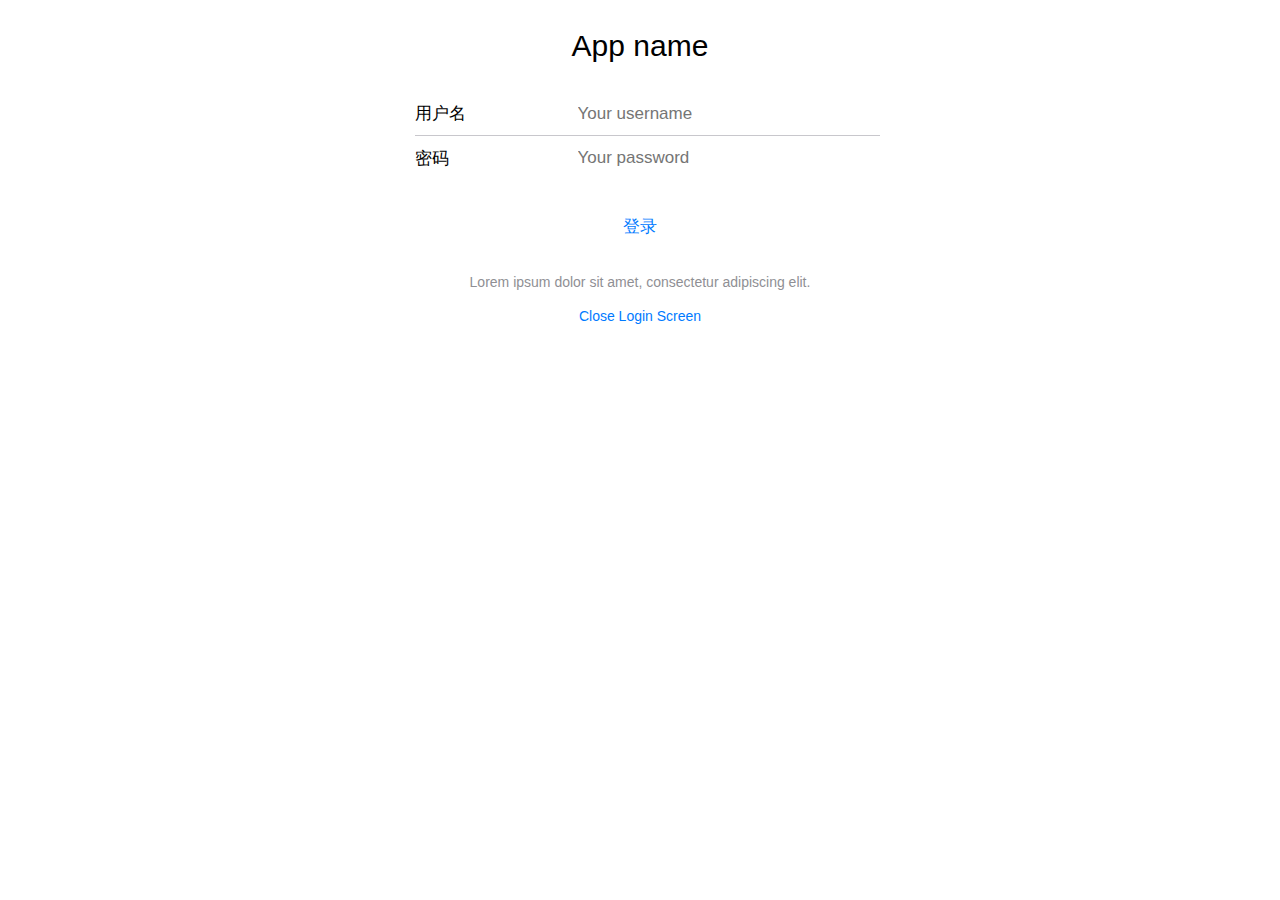
==== www/index.html @ 37015147 "迁移文件" ====
<!DOCTYPE html>
<html>

<head>
    <meta charset="utf-8">
    <meta name="viewport" content="width=device-width, initial-scale=1, maximum-scale=1, minimum-scale=1, user-scalable=no, minimal-ui">
    <meta name="apple-mobile-web-app-capable" content="yes">
    <meta name="apple-mobile-web-app-status-bar-style" content="black">
    <title>首頁</title>
    <link rel="stylesheet" href="css/framework7.min.css">
    <link rel="stylesheet" type="text/css" href="css/my-app.css">
</head>

<body>
    <!-- Status bar overlay for full screen mode (PhoneGap) -->
    <div class="statusbar-overlay"></div>
    <!-- Panels overlay-->
    <div class="panel-overlay"></div>
    <!-- Left panel with reveal effect-->
    <div class="panel panel-left panel-reveal">
        <div class="content-block">
            <a class="col-100" href="about.html">分类</a>
        </div>
    </div>
    <!-- Views -->
    <div class="views">
        <!-- Your main view, should have "view-main" class -->
        <div class="view view-main">
            <!-- Top Navbar-->
            <div class="navbar">
                <div class="navbar-inner">
                    <div class="left">
                        <a href="#" class="link icon-only open-panel"><i class="icon icon-bars"></i></a>
                    </div>
                    <!-- We need cool sliding animation on title element, so we have additional "sliding" class -->
                    <div class="center sliding">首页</div>
                </div>
            </div>
            <!-- Pages container, because we use fixed-through navbar and toolbar, it has additional appropriate classes-->
            <div class="pages navbar-through toolbar-through">
                <!-- Page, "data-page" contains page name -->
                <div data-page="index" class="page">
                    <!-- Scrollable page content -->
                    <div class="page-content pull-to-refresh-content">

                        <div class="pull-to-refresh-layer">
                            <div class="preloader"></div>
                            <div class="pull-to-refresh-arrow"></div>
                        </div>

                        <div class="content-block">
                            <div class="row">
                                <div class="col-50">1</div>
                                <div class="col-50">1</div>
                                <div class="col-50">1</div>
                                <div class="col-50">1</div>
                                <div class="col-50">1</div>
                            </div>
                            <div class="row">
                                <div class="content-block">
                                    <p><a href="#" class="open-login-screen">Open Login Screen</a>
                                    </p>
                                </div>
                                <p class="col-100">
                                    LESS为CSS赋予了动态语言的特性，如变量、继承、运算、函数。LESS既可以在客户端上运行 (支持IE 6+、Webkit、Firefox)，也可以借助Node.js或者Rhino在服务端运行。
                                </p>
                                <p class="col-100">
                                    LESS为CSS赋予了动态语言的特性，如变量、继承、运算、函数。LESS既可以在客户端上运行 (支持IE 6+、Webkit、Firefox)，也可以借助Node.js或者Rhino在服务端运行。 LESS为CSS赋予了动态语言的特性，如变量、继承、运算、函数。LESS既可以在客户端上运行 (支持IE 6+、Webkit、Firefox)，也可以借助Node.js或者Rhino在服务端运行。
                                </p>
                                <p class="col-100">
                                    LESS为CSS赋予了动态语言的特性，如变量、继承、运算、函数。LESS既可以在客户端上运行 (支持IE 6+、Webkit、Firefox)，也可以借助Node.js或者Rhino在服务端运行。
                                </p>
                                <p class="col-100">
                                    LESS为CSS赋予了动态语言的特性，如变量、继承、运算、函数。LESS既可以在客户端上运行 (支持IE 6+、Webkit、Firefox)，也可以借助Node.js或者Rhino在服务端运行。 LESS为CSS赋予了动态语言的特性，如变量、继承、运算、函数。LESS既可以在客户端上运行 (支持IE 6+、Webkit、Firefox)，也可以借助Node.js或者Rhino在服务端运行。
                                </p>
                                <p class="col-100">
                                    LESS为CSS赋予了动态语言的特性，如变量、继承、运算、函数。LESS既可以在客户端上运行 (支持IE 6+、Webkit、Firefox)，也可以借助Node.js或者Rhino在服务端运行。
                                </p>
                            </div>
                        </div>

                    </div>

                </div>
            </div>
            <!-- Bottom Toolbar-->
            <!--
            <div class="toolbar">
                <div class="toolbar-inner">
                    <a href="#" class="link">Link 1</a>
                    <a href="#" class="link">Link 2</a>
                </div>
            </div>
            -->
        </div>


        <!--login page-->
        <div class="login-screen modal-in">
            <div class="view">
                <div class="page">
                    <div class="page-content login-screen-content">
                        <div class="login-screen-title">App name</div>
                        <form>
                            <div class="list-block">
                                <ul>
                                    <li class="item-content">
                                        <div class="item-inner">
                                            <div class="item-title label">用户名</div>
                                            <div class="item-input">
                                                <input type="text" name="username" placeholder="Your username">
                                            </div>
                                        </div>
                                    </li>
                                    <li class="item-content">
                                        <div class="item-inner">
                                            <div class="item-title label">密码</div>
                                            <div class="item-input">
                                                <input type="password" name="password" placeholder="Your password">
                                            </div>
                                        </div>
                                    </li>
                                </ul>
                            </div>
                            <div class="list-block">
                                <ul>
                                    <li>
                                        <a href="#" class="item-link list-button">登录</a>
                                    </li>
                                </ul>
                                <div class="list-block-label">
                                    <p>Lorem ipsum dolor sit amet, consectetur adipiscing elit.</p>
                                    <p><a href="#" class="close-login-screen">Close Login Screen</a></p>
                                </div>
                            </div>
                        </form>
                    </div>
                </div>
            </div>
        </div>


    </div>
    <!-- Path to Framework7 Library JS-->
    <script type="text/javascript" src="script/framework7.min.js"></script>
    <!-- Path to your app js-->
    <script type="text/javascript" src="script/my-app.js"></script>
</body>

</html>
---- www/css/framework7.min.css ----
/*
 * Framework7 0.10.0
 * Full Featured HTML Framework For Building iOS 7 Apps
 *
 * http://www.idangero.us/framework7
 *
 * Copyright 2014, Vladimir Kharlampidi
 * The iDangero.us
 * http://www.idangero.us/
 *
 * Licensed under MIT
 *
 * Released on: December 8, 2014
*/
html,body{position:relative;height:100%;width:100%;overflow-x:hidden}body{font-family:Helvetica Neue,Helvetica,Arial,sans-serif;margin:0;padding:0;color:#000;font-size:14px;line-height:1.4;width:100%;-webkit-text-size-adjust:100%;background:#fff;overflow:hidden}@media all and (width:1024px) and (height:691px) and (orientation:landscape){html,body{height:671px}}@media all and (width:1024px) and (height:692px) and (orientation:landscape){html,body{height:672px}}*{-webkit-tap-highlight-color:transparent;-webkit-touch-callout:none}a,input,textarea,select{outline:0}a{text-decoration:none;color:#007aff}p{margin:1em 0}.row{display:-webkit-box;display:-ms-flexbox;display:-webkit-flex;display:flex;-webkit-box-pack:justify;-ms-flex-pack:justify;-webkit-justify-content:space-between;justify-content:space-between;-webkit-box-lines:multiple;-moz-box-lines:multiple;-webkit-flex-wrap:wrap;-ms-flex-wrap:wrap;flex-wrap:wrap;-webkit-box-align:start;-ms-flex-align:start;-webkit-align-items:flex-start;align-items:flex-start}.row>[class*=col-]{-webkit-box-sizing:border-box;-moz-box-sizing:border-box;box-sizing:border-box}.row .col-100{width:100%;width:-webkit-calc((100% - 15px*0) / 1);width:calc((100% - 15px*0) / 1)}.row.no-gutter .col-100{width:100%}.row .col-95{width:95%;width:-webkit-calc((100% - 15px*0.05263157894736836) / 1.0526315789473684);width:calc((100% - 15px*0.05263157894736836) / 1.0526315789473684)}.row.no-gutter .col-95{width:95%}.row .col-90{width:90%;width:-webkit-calc((100% - 15px*0.11111111111111116) / 1.1111111111111112);width:calc((100% - 15px*0.11111111111111116) / 1.1111111111111112)}.row.no-gutter .col-90{width:90%}.row .col-85{width:85%;width:-webkit-calc((100% - 15px*0.17647058823529416) / 1.1764705882352942);width:calc((100% - 15px*0.17647058823529416) / 1.1764705882352942)}.row.no-gutter .col-85{width:85%}.row .col-80{width:80%;width:-webkit-calc((100% - 15px*0.25) / 1.25);width:calc((100% - 15px*0.25) / 1.25)}.row.no-gutter .col-80{width:80%}.row .col-75{width:75%;width:-webkit-calc((100% - 15px*0.33333333333333326) / 1.3333333333333333);width:calc((100% - 15px*0.33333333333333326) / 1.3333333333333333)}.row.no-gutter .col-75{width:75%}.row .col-66{width:66.66666666666666%;width:-webkit-calc((100% - 15px*0.5000000000000002) / 1.5000000000000002);width:calc((100% - 15px*0.5000000000000002) / 1.5000000000000002)}.row.no-gutter .col-66{width:66.66666666666666%}.row .col-60{width:60%;width:-webkit-calc((100% - 15px*0.6666666666666667) / 1.6666666666666667);width:calc((100% - 15px*0.6666666666666667) / 1.6666666666666667)}.row.no-gutter .col-60{width:60%}.row .col-50{width:50%;width:-webkit-calc((100% - 15px*1) / 2);width:calc((100% - 15px*1) / 2)}.row.no-gutter .col-50{width:50%}.row .col-40{width:40%;width:-webkit-calc((100% - 15px*1.5) / 2.5);width:calc((100% - 15px*1.5) / 2.5)}.row.no-gutter .col-40{width:40%}.row .col-33{width:33.333333333333336%;width:-webkit-calc((100% - 15px*2) / 3);width:calc((100% - 15px*2) / 3)}.row.no-gutter .col-33{width:33.333333333333336%}.row .col-25{width:25%;width:-webkit-calc((100% - 15px*3) / 4);width:calc((100% - 15px*3) / 4)}.row.no-gutter .col-25{width:25%}.row .col-20{width:20%;width:-webkit-calc((100% - 15px*4) / 5);width:calc((100% - 15px*4) / 5)}.row.no-gutter .col-20{width:20%}.row .col-15{width:15%;width:-webkit-calc((100% - 15px*5.666666666666667) / 6.666666666666667);width:calc((100% - 15px*5.666666666666667) / 6.666666666666667)}.row.no-gutter .col-15{width:15%}.row .col-10{width:10%;width:-webkit-calc((100% - 15px*9) / 10);width:calc((100% - 15px*9) / 10)}.row.no-gutter .col-10{width:10%}.row .col-5{width:5%;width:-webkit-calc((100% - 15px*19) / 20);width:calc((100% - 15px*19) / 20)}.row.no-gutter .col-5{width:5%}@media all and (min-width:768px){.row .tablet-100{width:100%;width:-webkit-calc((100% - 15px*0) / 1);width:calc((100% - 15px*0) / 1)}.row.no-gutter .tablet-100{width:100%}.row .tablet-95{width:95%;width:-webkit-calc((100% - 15px*0.05263157894736836) / 1.0526315789473684);width:calc((100% - 15px*0.05263157894736836) / 1.0526315789473684)}.row.no-gutter .tablet-95{width:95%}.row .tablet-90{width:90%;width:-webkit-calc((100% - 15px*0.11111111111111116) / 1.1111111111111112);width:calc((100% - 15px*0.11111111111111116) / 1.1111111111111112)}.row.no-gutter .tablet-90{width:90%}.row .tablet-85{width:85%;width:-webkit-calc((100% - 15px*0.17647058823529416) / 1.1764705882352942);width:calc((100% - 15px*0.17647058823529416) / 1.1764705882352942)}.row.no-gutter .tablet-85{width:85%}.row .tablet-80{width:80%;width:-webkit-calc((100% - 15px*0.25) / 1.25);width:calc((100% - 15px*0.25) / 1.25)}.row.no-gutter .tablet-80{width:80%}.row .tablet-75{width:75%;width:-webkit-calc((100% - 15px*0.33333333333333326) / 1.3333333333333333);width:calc((100% - 15px*0.33333333333333326) / 1.3333333333333333)}.row.no-gutter .tablet-75{width:75%}.row .tablet-66{width:66.66666666666666%;width:-webkit-calc((100% - 15px*0.5000000000000002) / 1.5000000000000002);width:calc((100% - 15px*0.5000000000000002) / 1.5000000000000002)}.row.no-gutter .tablet-66{width:66.66666666666666%}.row .tablet-60{width:60%;width:-webkit-calc((100% - 15px*0.6666666666666667) / 1.6666666666666667);width:calc((100% - 15px*0.6666666666666667) / 1.6666666666666667)}.row.no-gutter .tablet-60{width:60%}.row .tablet-50{width:50%;width:-webkit-calc((100% - 15px*1) / 2);width:calc((100% - 15px*1) / 2)}.row.no-gutter .tablet-50{width:50%}.row .tablet-40{width:40%;width:-webkit-calc((100% - 15px*1.5) / 2.5);width:calc((100% - 15px*1.5) / 2.5)}.row.no-gutter .tablet-40{width:40%}.row .tablet-33{width:33.333333333333336%;width:-webkit-calc((100% - 15px*2) / 3);width:calc((100% - 15px*2) / 3)}.row.no-gutter .tablet-33{width:33.333333333333336%}.row .tablet-25{width:25%;width:-webkit-calc((100% - 15px*3) / 4);width:calc((100% - 15px*3) / 4)}.row.no-gutter .tablet-25{width:25%}.row .tablet-20{width:20%;width:-webkit-calc((100% - 15px*4) / 5);width:calc((100% - 15px*4) / 5)}.row.no-gutter .tablet-20{width:20%}.row .tablet-15{width:15%;width:-webkit-calc((100% - 15px*5.666666666666667) / 6.666666666666667);width:calc((100% - 15px*5.666666666666667) / 6.666666666666667)}.row.no-gutter .tablet-15{width:15%}.row .tablet-10{width:10%;width:-webkit-calc((100% - 15px*9) / 10);width:calc((100% - 15px*9) / 10)}.row.no-gutter .tablet-10{width:10%}.row .tablet-5{width:5%;width:-webkit-calc((100% - 15px*19) / 20);width:calc((100% - 15px*19) / 20)}.row.no-gutter .tablet-5{width:5%}}.views,.view{position:relative;width:100%;height:100%;z-index:5000}.views{overflow:auto;-webkit-overflow-scrolling:touch}.view{overflow:hidden;-webkit-box-sizing:border-box;-moz-box-sizing:border-box;box-sizing:border-box}.pages{position:relative;width:100%;height:100%;overflow:hidden;background:#000}.page{-webkit-box-sizing:border-box;-moz-box-sizing:border-box;box-sizing:border-box;position:absolute;left:0;top:0;width:100%;height:100%;overflow:hidden;background:#efeff4;-webkit-transform:translate3d(0,0,0);-ms-transform:translate3d(0,0,0);transform:translate3d(0,0,0);opacity:1;-webkit-box-shadow:none;box-shadow:none}.page.cached{display:none}.page-on-left{opacity:.9;-webkit-box-shadow:0 0 12px rgba(0,0,0,.5);box-shadow:0 0 12px rgba(0,0,0,.5);-webkit-transform:translate3d(-20%,0,0);-ms-transform:translate3d(-20%,0,0);transform:translate3d(-20%,0,0)}.page-on-center{opacity:1;-webkit-box-shadow:0 0 12px rgba(0,0,0,.5);box-shadow:0 0 12px rgba(0,0,0,.5);-webkit-transform:translate3d(0,0,0);-ms-transform:translate3d(0,0,0);transform:translate3d(0,0,0)}.page-on-right{-webkit-box-shadow:none;box-shadow:none;opacity:1;-webkit-transform:translate3d(100%,0,0);-ms-transform:translate3d(100%,0,0);transform:translate3d(100%,0,0)}.page-content{overflow:auto;-webkit-overflow-scrolling:touch;-webkit-box-sizing:border-box;-moz-box-sizing:border-box;box-sizing:border-box;height:100%}.page-transitioning{-webkit-transition-duration:400ms;transition-duration:400ms}.page-from-right-to-center{-webkit-animation:pageFromRightToCenter 400ms forwards;animation:pageFromRightToCenter 400ms forwards}.page-from-center-to-right{-webkit-animation:pageFromCenterToRight 400ms forwards;animation:pageFromCenterToRight 400ms forwards}@-webkit-keyframes pageFromRightToCenter{from{-webkit-box-shadow:none;box-shadow:none;-webkit-transform:translate3d(100%,0,0)}to{-webkit-box-shadow:0 0 12px rgba(0,0,0,.5);box-shadow:0 0 12px rgba(0,0,0,.5);-webkit-transform:translate3d(0,0,0)}}@-webkit-keyframes pageFromCenterToRight{from{-webkit-box-shadow:0 0 12px rgba(0,0,0,.5);box-shadow:0 0 12px rgba(0,0,0,.5);-webkit-transform:translate3d(0,0,0)}to{-webkit-box-shadow:none;box-shadow:none;-webkit-transform:translate3d(100%,0,0)}}@keyframes pageFromRightToCenter{from{-webkit-box-shadow:none;box-shadow:none;transform:translate3d(100%,0,0)}to{-webkit-box-shadow:0 0 12px rgba(0,0,0,.5);box-shadow:0 0 12px rgba(0,0,0,.5);transform:translate3d(0,0,0)}}@keyframes pageFromCenterToRight{from{-webkit-box-shadow:0 0 12px rgba(0,0,0,.5);box-shadow:0 0 12px rgba(0,0,0,.5);transform:translate3d(0,0,0)}to{-webkit-box-shadow:none;box-shadow:none;transform:translate3d(100%,0,0)}}.page-from-center-to-left{-webkit-animation:pageFromCenterToLeft 400ms forwards;animation:pageFromCenterToLeft 400ms forwards}.page-from-left-to-center{-webkit-animation:pageFromLeftToCenter 400ms forwards;animation:pageFromLeftToCenter 400ms forwards}@-webkit-keyframes pageFromCenterToLeft{from{opacity:1;-webkit-transform:translate3d(0,0,0)}to{opacity:.9;-webkit-transform:translate3d(-20%,0,0)}}@-webkit-keyframes pageFromLeftToCenter{from{opacity:.9;-webkit-transform:translate3d(-20%,0,0)}to{opacity:1;-webkit-transform:translate3d(0,0,0)}}@keyframes pageFromCenterToLeft{from{opacity:1;transform:translate3d(0,0,0)}to{opacity:.9;transform:translate3d(-20%,0,0)}}@keyframes pageFromLeftToCenter{from{opacity:.9;transform:translate3d(-20%,0,0)}to{opacity:1;transform:translate3d(0,0,0)}}html.android .page{box-shadow:none!important}html.android .page-from-right-to-center{-webkit-animation:pageFromRightToCenterDegrade 400ms forwards;animation:pageFromRightToCenterDegrade 400ms forwards}html.android .page-from-center-to-right{-webkit-animation:pageFromCenterToRightDegrade 400ms forwards;animation:pageFromCenterToRightDegrade 400ms forwards}@-webkit-keyframes pageFromRightToCenterDegrade{from{-webkit-transform:translate3d(100%,0,0)}to{-webkit-transform:translate3d(0,0,0)}}@-webkit-keyframes pageFromCenterToRightDegrade{from{-webkit-transform:translate3d(0,0,0)}to{-webkit-transform:translate3d(100%,0,0)}}@keyframes pageFromRightToCenterDegrade{from{transform:translate3d(100%,0,0)}to{transform:translate3d(0,0,0)}}@keyframes pageFromCenterToRightDegrade{from{transform:translate3d(0,0,0)}to{transform:translate3d(100%,0,0)}}.navbar-inner,.toolbar-inner{position:absolute;left:0;top:0;width:100%;height:100%;padding:0 8px;-webkit-box-sizing:border-box;-moz-box-sizing:border-box;box-sizing:border-box;display:-webkit-box;display:-ms-flexbox;display:-webkit-flex;display:flex;-webkit-box-pack:justify;-ms-flex-pack:justify;-webkit-justify-content:space-between;justify-content:space-between;-webkit-box-align:center;-ms-flex-align:center;-webkit-align-items:center;align-items:center}.navbar-inner.cached{display:none}.navbar,.toolbar{height:44px;width:100%;-webkit-box-sizing:border-box;-moz-box-sizing:border-box;box-sizing:border-box;font-size:17px;position:relative;margin:0;z-index:500;-webkit-backface-visibility:hidden;backface-visibility:hidden}.navbar b,.toolbar b{font-weight:500}.navbar a.link,.toolbar a.link{line-height:44px;height:44px;text-decoration:none;position:relative;display:-webkit-box;display:-ms-flexbox;display:-webkit-flex;display:flex;-webkit-box-pack:start;-ms-flex-pack:start;-webkit-justify-content:flex-start;justify-content:flex-start;-webkit-box-align:center;-ms-flex-align:center;-webkit-align-items:center;align-items:center;-webkit-transition-duration:300ms;transition-duration:300ms}html:not(.watch-active-state) .navbar a.link:active,html:not(.watch-active-state) .toolbar a.link:active,.navbar a.link.active-state,.toolbar a.link.active-state{opacity:.3;-webkit-transition-duration:0ms;transition-duration:0ms}.navbar a.link i+span,.toolbar a.link i+span,.navbar a.link i+i,.toolbar a.link i+i,.navbar a.link span+i,.toolbar a.link span+i,.navbar a.link span+span,.toolbar a.link span+span{margin-left:7px}.navbar a.icon-only,.toolbar a.icon-only{min-width:44px;display:-webkit-box;display:-ms-flexbox;display:-webkit-flex;display:flex;-webkit-box-pack:center;-ms-flex-pack:center;-webkit-justify-content:center;justify-content:center;-webkit-box-align:center;-ms-flex-align:center;-webkit-align-items:center;align-items:center;margin:0}.navbar i.icon,.toolbar i.icon{display:block}.navbar{left:0;top:0;background:#f7f7f8;border-bottom:1px solid #c4c4c4}html.retina.ios-gt-7 .navbar{border-bottom-width:.5px}.navbar .center{font-size:17px;font-weight:500;text-align:center;margin:0;position:relative;overflow:hidden;text-overflow:ellipsis;white-space:nowrap;line-height:44px;-webkit-flex-shrink:10;-ms-flex:0 10 auto;flex-shrink:10;display:-webkit-box;display:-ms-flexbox;display:-webkit-flex;display:flex;-webkit-box-align:center;-ms-flex-align:center;-webkit-align-items:center;align-items:center}.navbar .left,.navbar .right{-webkit-flex-shrink:0;-ms-flex:0 0 auto;flex-shrink:0;display:-webkit-box;display:-ms-flexbox;display:-webkit-flex;display:flex;-webkit-box-pack:start;-ms-flex-pack:start;-webkit-justify-content:flex-start;justify-content:flex-start;-webkit-box-align:center;-ms-flex-align:center;-webkit-align-items:center;align-items:center;-webkit-transform:translate3d(0,0,0);-ms-transform:translate3d(0,0,0);transform:translate3d(0,0,0)}.navbar .left a+a,.navbar .right a+a{margin-left:15px}.navbar .left{margin-right:10px}.navbar .right{margin-left:10px}.navbar .right:first-child{position:absolute;right:8px;height:100%}.toolbar{left:0;bottom:0;background:#f7f7f8;border-top:1px solid #c4c4c4}html.retina.ios-gt-7 .toolbar{border-top-width:.5px}.toolbar a{-webkit-flex-shrink:1;-ms-flex:0 1 auto;flex-shrink:1;position:relative;white-space:nowrap;text-overflow:ellipsis;overflow:hidden}.tabbar{color:#929292;z-index:5001}.tabbar a{color:#929292}.tabbar a.active{color:#007aff}.tabbar a.link{line-height:1.4}.tabbar a.tab-link,.tabbar a.link{height:100%;width:100%;-webkit-box-sizing:border-box;-moz-box-sizing:border-box;box-sizing:border-box;display:-webkit-box;display:-ms-flexbox;display:-webkit-flex;display:flex;-webkit-box-pack:center;-ms-flex-pack:center;-webkit-justify-content:center;justify-content:center;-webkit-box-align:center;-ms-flex-align:center;-webkit-align-items:center;align-items:center;overflow:visible;-webkit-box-flex:1;-ms-flex:1;-webkit-box-orient:vertical;-moz-box-orient:vertical;-ms-flex-direction:column;-webkit-flex-direction:column;flex-direction:column}.tabbar i.icon{height:30px}.tabbar-labels{height:50px}.tabbar-labels a.tab-link,.tabbar-labels a.link{padding-top:4px;padding-bottom:4px;height:100%;-webkit-box-pack:justify;-ms-flex-pack:justify;-webkit-justify-content:space-between;justify-content:space-between}.tabbar-labels a.tab-link i+span,.tabbar-labels a.link i+span{margin:0}.tabbar-labels span.tabbar-label{line-height:1;display:block;margin:0;letter-spacing:.01em;font-size:10px;position:relative;text-overflow:ellipsis;white-space:nowrap}@media all and (min-width:768px){.tabbar .toolbar-inner{-webkit-box-pack:center;-ms-flex-pack:center;-webkit-justify-content:center;justify-content:center}.tabbar a.tab-link,.tabbar a.link{width:auto;min-width:105px}.tabbar-labels{height:56px}.tabbar-labels span.tabbar-label{font-size:14px}}.navbar-from-right-to-center .left,.navbar-from-right-to-center .right,.navbar-from-right-to-center .center{-webkit-animation:navbarElementFadeIn 400ms forwards;animation:navbarElementFadeIn 400ms forwards}.navbar-from-right-to-center .sliding{opacity:1}.navbar-from-center-to-right .left,.navbar-from-center-to-right .right,.navbar-from-center-to-right .center{-webkit-animation:navbarElementFadeOut 400ms forwards;animation:navbarElementFadeOut 400ms forwards}.navbar-from-center-to-right .sliding{opacity:0}@-webkit-keyframes navbarElementFadeIn{from{opacity:0}to{opacity:1}}@keyframes navbarElementFadeIn{from{opacity:0}to{opacity:1}}.navbar-from-center-to-left .left,.navbar-from-center-to-left .right,.navbar-from-center-to-left .center{-webkit-animation:navbarElementFadeOut 400ms forwards;animation:navbarElementFadeOut 400ms forwards}.navbar-from-center-to-left .sliding{opacity:0}.navbar-from-left-to-center .left,.navbar-from-left-to-center .right,.navbar-from-left-to-center .center{-webkit-animation:navbarElementFadeIn 400ms forwards;animation:navbarElementFadeIn 400ms forwards}.navbar-from-left-to-center .sliding{opacity:1}.navbar-on-left .left,.navbar-on-left .right,.navbar-on-left .center{opacity:0}.navbar-on-left .sliding{opacity:0}.navbar-on-right .left,.navbar-on-right .right,.navbar-on-right .center{opacity:0}.navbar-on-right .sliding{opacity:0}@-webkit-keyframes navbarElementFadeOut{from{opacity:1}to{opacity:0}}@keyframes navbarElementFadeOut{from{opacity:1}to{opacity:0}}.navbar-from-right-to-center .left.sliding .back.link .icon,.navbar-from-center-to-right .left.sliding .back.link .icon,.navbar-from-center-to-left .left.sliding .back.link .icon,.navbar-from-left-to-center .left.sliding .back.link .icon{-webkit-transition-duration:400ms;transition-duration:400ms}.navbar-from-right-to-center .sliding,.navbar-from-center-to-right .sliding,.navbar-from-center-to-left .sliding,.navbar-from-left-to-center .sliding{-webkit-transition-duration:400ms;transition-duration:400ms;-webkit-animation:none;animation:none}.page>.navbar,.view>.navbar,.views>.navbar,.page>.toolbar,.view>.toolbar,.views>.toolbar{position:absolute}.navbar-through .page-content,.navbar-fixed .page-content{padding-top:44px}.toolbar-through .page-content,.toolbar-fixed .page-content,.tabbar-through .page-content,.tabbar-fixed .page-content{padding-bottom:44px}.tabbar-labels-fixed .page-content,.tabbar-labels-through .page-content{padding-bottom:50px}@media all and (min-width:768px){.tabbar-labels-fixed .page-content,.tabbar-labels-through .page-content{padding-bottom:56px}}.navbar.navbar-hiding{-webkit-transition-duration:400ms;transition-duration:400ms;-webkit-transform:translate3d(0,0,0);-ms-transform:translate3d(0,0,0);transform:translate3d(0,0,0)}.navbar.navbar-hidden{-webkit-transition-duration:400ms;transition-duration:400ms;-webkit-transform:translate3d(0,-100%,0);-ms-transform:translate3d(0,-100%,0);transform:translate3d(0,-100%,0)}.page.no-navbar .page-content{padding-top:0}.toolbar.toolbar-hiding,.tabbar.toolbar-hiding,.toolbar.tabbar-hiding,.tabbar.tabbar-hiding{-webkit-transition-duration:400ms;transition-duration:400ms;-webkit-transform:translate3d(0,0,0);-ms-transform:translate3d(0,0,0);transform:translate3d(0,0,0)}.toolbar.toolbar-hidden,.tabbar.toolbar-hidden,.toolbar.tabbar-hidden,.tabbar.tabbar-hidden{-webkit-transition-duration:400ms;transition-duration:400ms;-webkit-transform:translate3d(0,100%,0);-ms-transform:translate3d(0,100%,0);transform:translate3d(0,100%,0)}.page.no-toolbar .page-content,.page.no-tabbar .page-content{padding-bottom:0}.searchbar{height:44px;background:#c9c9ce;-webkit-box-sizing:border-box;-moz-box-sizing:border-box;box-sizing:border-box;border-bottom:1px solid #b4b4b4;padding:0 8px;overflow:hidden;position:relative;display:-webkit-box;display:-ms-flexbox;display:-webkit-flex;display:flex;-webkit-box-align:center;-ms-flex-align:center;-webkit-align-items:center;align-items:center}html.retina.ios-gt-7 .searchbar{border-bottom-width:.5px}.searchbar .searchbar-input{width:100%;height:28px;position:relative;-webkit-flex-shrink:1;-ms-flex:0 1 auto;flex-shrink:1}.searchbar input[type=search]{-webkit-box-sizing:border-box;-moz-box-sizing:border-box;box-sizing:border-box;width:100%;height:100%;display:block;border:none;-webkit-appearance:none;-moz-appearance:none;-ms-appearance:none;appearance:none;border-radius:5px;font-family:inherit;color:#000;font-size:14px;font-weight:400;padding:0 28px;background:#fff url("data:image/svg+xml;charset=utf-8,<svg xmlns='http://www.w3.org/2000/svg' viewBox='0 0 13 13' enable-background='new 0 0 13 13'><g><path fill='%23939398' d='M5,1c2.2,0,4,1.8,4,4S7.2,9,5,9S1,7.2,1,5S2.8,1,5,1 M5,0C2.2,0,0,2.2,0,5s2.2,5,5,5s5-2.2,5-5S7.8,0,5,0 L5,0z'/></g><line stroke='%23939398' stroke-miterlimit='10' x1='12.6' y1='12.6' x2='8.2' y2='8.2'/></svg>") no-repeat 8px center;-webkit-background-size:13px 13px;background-size:13px 13px}.searchbar input[type=search]::-webkit-input-placeholder{color:#939398;opacity:1}.searchbar input[type=search]::-webkit-search-cancel-button{-webkit-appearance:none}.searchbar .searchbar-clear{position:absolute;width:28px;height:28px;right:0;top:0;opacity:0;pointer-events:none;background:url("data:image/svg+xml;charset=utf-8,<svg xmlns='http://www.w3.org/2000/svg' viewBox='0 0 28 28'><circle cx='14' cy='14' r='14' fill='%238e8e93'/><line stroke='%23ffffff' stroke-width='2' stroke-miterlimit='10' x1='8' y1='8' x2='20' y2='20'/><line fill='none' stroke='%23ffffff' stroke-width='2' stroke-miterlimit='10' x1='20' y1='8' x2='8' y2='20'/></svg>") no-repeat center;-webkit-background-size:14px 14px;background-size:14px 14px;-webkit-transition-duration:300ms;transition-duration:300ms;cursor:pointer}.searchbar .searchbar-cancel{-webkit-transition-duration:300ms;transition-duration:300ms;-webkit-transform:translate3d(0,0,0);-ms-transform:translate3d(0,0,0);transform:translate3d(0,0,0);font-size:17px;cursor:pointer;opacity:0;-webkit-flex-shrink:0;-ms-flex:0 0 auto;flex-shrink:0;margin-left:0;pointer-events:none}.searchbar.searchbar-active .searchbar-cancel{margin-left:8px;opacity:1;pointer-events:auto}html:not(.watch-active-state) .searchbar.searchbar-active .searchbar-cancel:active,.searchbar.searchbar-active .searchbar-cancel.active-state{opacity:.3;-webkit-transition-duration:0ms;transition-duration:0ms}.searchbar.searchbar-not-empty .searchbar-clear{pointer-events:auto;opacity:1}.searchbar-overlay{position:absolute;left:0;top:0;width:100%;height:100%;z-index:100;opacity:0;pointer-events:none;background:rgba(0,0,0,.4);-webkit-transition-duration:300ms;transition-duration:300ms;-webkit-transform:translate3d(0,0,0);-ms-transform:translate3d(0,0,0);transform:translate3d(0,0,0)}.searchbar-overlay.searchbar-overlay-active{opacity:1;pointer-events:auto}.searchbar-not-found{display:none}.hidden-by-searchbar,.list-block .hidden-by-searchbar,.list-block li.hidden-by-searchbar{display:none}.page>.searchbar{position:absolute;width:100%;left:0;top:0;z-index:200}.page>.searchbar~.page-content{padding-top:44px}.navbar-fixed .page>.searchbar,.navbar-through .page>.searchbar,.navbar-fixed>.searchbar,.navbar-through>.searchbar{top:44px}.navbar-fixed .page>.searchbar~.page-content,.navbar-through .page>.searchbar~.page-content,.navbar-fixed>.searchbar~.page-content,.navbar-through>.searchbar~.page-content{padding-top:88px}.messagebar{-webkit-transform:translate3d(0,0,0);-ms-transform:translate3d(0,0,0);transform:translate3d(0,0,0);-webkit-transition-duration:0ms;transition-duration:0ms}.messagebar textarea{-webkit-appearance:none;-moz-appearance:none;-ms-appearance:none;appearance:none;-webkit-box-sizing:border-box;-moz-box-sizing:border-box;box-sizing:border-box;border:1px solid #c8c8cd;background:#fff;border-radius:5px;box-shadow:none;display:block;padding:3px 8px 3px;margin:0;width:100%;height:28px;color:#000;font-size:17px;line-height:20px;font-family:inherit;resize:none;-webkit-flex-shrink:1;-ms-flex:0 1 auto;flex-shrink:1}.messagebar .link{-ms-flex-item-align:flex-end;-webkit-align-self:flex-end;align-self:flex-end}.messagebar .link.icon-only:first-child{margin-left:-6px}.messagebar .link:not(.icon-only)+textarea{margin-left:8px}.messagebar textarea+.link{margin-left:8px}.messagebar .link{-webkit-flex-shrink:0;-ms-flex:0 0 auto;flex-shrink:0}.messagebar~.page-content{padding-bottom:44px}.page.no-toolbar .messagebar~.page-content{padding-bottom:44px}.hidden-toolbar .messagebar{-webkit-transform:translate3d(0,0,0);-ms-transform:translate3d(0,0,0);transform:translate3d(0,0,0);-webkit-transition-duration:0ms;transition-duration:0ms}i.icon{display:inline-block;vertical-align:middle;background-size:100% auto;background-position:center;background-repeat:no-repeat;font-style:normal;position:relative}i.icon.icon-back{width:12px;height:20px;background-image:url("data:image/svg+xml;charset=utf-8,<svg xmlns='http://www.w3.org/2000/svg' viewBox='0 0 12 20'><path d='M10,0l2,2l-8,8l8,8l-2,2L0,10L10,0z' fill='%23007aff'/></svg>")}i.icon.icon-bars{width:21px;height:13px;background-image:url("data:image/svg+xml;charset=utf-8,<svg xmlns='http://www.w3.org/2000/svg' viewBox='0 0 42 26'><path fill='%23007aff' d='M0,0h4v4H0V0z M8,1h34v2H8V1z M0,11h4v4H0V11z M8,12h34v2H8V12z M0,22h4v4H0V22z M8,23h34v2H8V23z'/></svg>")}@media all and (-webkit-max-device-pixel-ratio:1),(max-resolution:120dpi){i.icon.icon-bars{height:14px;background-image:url("data:image/svg+xml;charset=utf-8,<svg xmlns='http://www.w3.org/2000/svg' viewBox='0 0 21 14'><path fill='%23007aff' d='M0,0h2v2H0V0z M4,0h17v1H4V0z M0,6h2v2H0V6z M4,6h17v1H4V6z M0,12h2v2H0V12z M4,12h17v1H4V12z'/></svg>")}}i.icon.icon-camera{width:25px;height:20px;background-image:url("data:image/svg+xml;charset=utf-8,<svg xmlns='http://www.w3.org/2000/svg' x='0px' y='0px' viewBox='0 0 25 20'><path fill='%238C8D92' d='M13.3,5.5c-2.7,0-5,2.2-5,5s2.2,5,5,5c2.7,0,5-2.2,5-5S16,5.5,13.3,5.5z'/><path fill='%238C8D92' d='M22.8,1.8h-3.3c-0.2-1.3-1-1.8-2-1.8H8.1c-1,0-1.8,0.4-2,1.8H2.8C1.4,1.8,0,2.8,0,4.2v12.6 c0,1.4,1.4,2.5,2.8,2.5h20c1.4,0,2.2-1.1,2.2-2.5V4.2C25,2.8,24.2,1.8,22.8,1.8z M3.5,6.4C2.6,6.4,2,5.8,2,5c0-0.8,0.7-1.5,1.5-1.5 S5,4.1,5,5C5,5.8,4.3,6.4,3.5,6.4z M13.3,16.8c-3.5,0-6.3-2.7-6.3-6.2c0-3.3,2.5-6.2,5.7-6.2h1.2c3.2,0,5.7,2.9,5.7,6.2 C19.6,14.1,16.7,16.8,13.3,16.8z'/></svg>")}i.icon.icon-f7{width:29px;height:29px;background-image:url(../img/i-f7.png)}i.icon.icon-form-name{width:29px;height:29px;background-image:url(../img/i-form-name.png)}i.icon.icon-form-password{width:29px;height:29px;background-image:url(../img/i-form-password.png)}i.icon.icon-form-email{width:29px;height:29px;background-image:url(../img/i-form-email.png)}i.icon.icon-form-calendar{width:29px;height:29px;background-image:url(../img/i-form-calendar.png)}i.icon.icon-form-tel{width:29px;height:29px;background-image:url(../img/i-form-tel.png)}i.icon.icon-form-gender{width:29px;height:29px;background-image:url(../img/i-form-gender.png)}i.icon.icon-form-toggle{width:29px;height:29px;background-image:url(../img/i-form-toggle.png)}i.icon.icon-form-comment{width:29px;height:29px;background-image:url(../img/i-form-comment.png)}i.icon.icon-form-settings{width:29px;height:29px;background-image:url(../img/i-form-settings.png)}i.icon.icon-form-url{width:29px;height:29px;background-image:url(../img/i-form-url.png)}i.icon.icon-next,i.icon.icon-prev{width:15px;height:15px}i.icon.icon-next{background:url("data:image/svg+xml;charset=utf-8,<svg xmlns='http://www.w3.org/2000/svg' viewBox='0 0 15 15'><g><path fill='%23007aff' d='M1,1.6l11.8,5.8L1,13.4V1.6 M0,0v15l15-7.6L0,0L0,0z'/></g></svg>")}i.icon.icon-prev{background:url("data:image/svg+xml;charset=utf-8,<svg xmlns='http://www.w3.org/2000/svg' viewBox='0 0 15 15'><g><path fill='%23007aff' d='M14,1.6v11.8L2.2,7.6L14,1.6 M15,0L0,7.6L15,15V0L15,0z'/></g></svg>")}i.icon.icon-plus{width:25px;height:25px;font-size:31px;line-height:20px;text-align:center;font-weight:100}.badge{font-size:13px;display:inline-block;color:#fff;background:#8e8e93;border-radius:20px;padding:1px 7px;-webkit-box-sizing:border-box;-moz-box-sizing:border-box;box-sizing:border-box}.icon .badge{position:absolute;left:100%;margin-left:-10px;top:-2px;font-size:10px;line-height:1.4;padding:1px 5px}.content-block{margin:35px 0;padding:0 15px;color:#6d6d72}.content-block-title{position:relative;overflow:hidden;margin:0;white-space:nowrap;text-overflow:ellipsis;font-size:14px;text-transform:uppercase;line-height:1;color:#6d6d72;margin:35px 15px 10px}.content-block-title+.list-block,.content-block-title+.content-block{margin-top:10px}.content-block-inner{background:#fff;padding:10px 15px;margin-left:-15px;width:100%;border-bottom:1px solid #c8c7cc;border-top:1px solid #c8c7cc;color:#000}html.retina.ios-gt-7 .content-block-inner{border-top-width:.5px;border-bottom-width:.5px}.content-block.inset{margin-left:15px;margin-right:15px;border-radius:7px}.content-block.inset .content-block-inner{border:none;border-radius:7px}@media all and (min-width:768px){.content-block.tablet-inset{margin-left:15px;margin-right:15px;border-radius:7px}.content-block.tablet-inset .content-block-inner{border:none;border-radius:7px}}.list-block{margin:35px 0;font-size:17px}.list-block ul{background:#fff;list-style:none;padding:0;margin:0;border-top:1px solid #c8c7cc;border-bottom:1px solid #c8c7cc;position:relative}.list-block ul ul{border-top:none;border-bottom:none;padding-left:45px}.list-block .align-top,.list-block .align-top .item-content,.list-block .align-top .item-inner{-webkit-box-align:start;-ms-flex-align:start;-webkit-align-items:flex-start;align-items:flex-start}.list-block.inset{margin-left:15px;margin-right:15px;border-radius:7px}.list-block.inset .content-block-title{margin-left:0;margin-right:0}.list-block.inset ul{border-radius:7px;border-top:none;border-bottom:none}.list-block.inset li:first-child>a{border-radius:7px 7px 0 0}.list-block.inset li:last-child>a{border-radius:0 0 7px 7px}.list-block.inset li:first-child:last-child>a{border-radius:7px}@media all and (min-width:768px){.list-block.tablet-inset{margin-left:15px;margin-right:15px;border-radius:7px}.list-block.tablet-inset .content-block-title{margin-left:0;margin-right:0}.list-block.tablet-inset ul{border-radius:7px;border-top:none;border-bottom:none}.list-block.tablet-inset li:first-child>a{border-radius:7px 7px 0 0}.list-block.tablet-inset li:last-child>a{border-radius:0 0 7px 7px}.list-block.tablet-inset li:first-child:last-child>a{border-radius:7px}.list-block.tablet-inset .content-block-title{margin-left:0;margin-right:0}.list-block.tablet-inset ul{border-radius:7px;border-top:none;border-bottom:none}.list-block.tablet-inset li:first-child>a{border-radius:7px 7px 0 0}.list-block.tablet-inset li:last-child>a{border-radius:0 0 7px 7px}.list-block.tablet-inset li:first-child:last-child>a{border-radius:7px}}.list-block li{-webkit-box-sizing:border-box;-moz-box-sizing:border-box;box-sizing:border-box;position:relative}.list-block .item-media{display:-webkit-box;display:-ms-flexbox;display:-webkit-flex;display:flex;-webkit-flex-shrink:0;-ms-flex:0 0 auto;flex-shrink:0;-webkit-box-lines:single;-moz-box-lines:single;-webkit-flex-wrap:nowrap;-ms-flex-wrap:none;-ms-flex-wrap:nowrap;flex-wrap:nowrap;-webkit-box-sizing:border-box;-moz-box-sizing:border-box;box-sizing:border-box;-webkit-box-align:center;-ms-flex-align:center;-webkit-align-items:center;align-items:center;padding-top:7px;padding-bottom:8px}.list-block .item-media i+i{margin-left:5px}.list-block .item-media i+img{margin-left:5px}.list-block .item-media+.item-inner{margin-left:15px}.list-block .item-inner{padding-right:15px;border-bottom:1px solid #c8c7cc;width:100%;padding-top:8px;padding-bottom:7px;min-height:44px;-webkit-box-sizing:border-box;-moz-box-sizing:border-box;box-sizing:border-box;display:-webkit-box;display:-ms-flexbox;display:-webkit-flex;display:flex;-webkit-box-flex:1;-ms-flex:1;-webkit-box-pack:justify;-ms-flex-pack:justify;-webkit-justify-content:space-between;justify-content:space-between;-webkit-box-align:center;-ms-flex-align:center;-webkit-align-items:center;align-items:center}.list-block .item-title{-webkit-flex-shrink:1;-ms-flex:0 1 auto;flex-shrink:1;white-space:nowrap;position:relative;overflow:hidden;text-overflow:ellipsis;max-width:100%}.list-block .item-title.label{width:35%;-webkit-flex-shrink:0;-ms-flex:0 0 auto;flex-shrink:0}.list-block .item-input{width:100%;margin-top:-8px;margin-bottom:-7px;-webkit-box-flex:1;-ms-flex:1;-webkit-flex-shrink:1;-ms-flex:0 1 auto;flex-shrink:1}.list-block .item-after{white-space:nowrap;color:#8e8e93;-webkit-flex-shrink:0;-ms-flex:0 0 auto;flex-shrink:0;margin-left:5px;display:-webkit-box;display:-ms-flexbox;display:-webkit-flex;display:flex;max-height:28px}.list-block .smart-select .item-after{max-width:70%;overflow:hidden;text-overflow:ellipsis;position:relative}.list-block .item-link{-webkit-transition-duration:300ms;transition-duration:300ms;display:block;color:inherit}.list-block .item-link .item-inner{padding-right:35px;background:no-repeat -webkit-calc(100% - 15px) center;background:no-repeat calc(100% - 15px) center;background-image:url("data:image/svg+xml;charset=utf-8,<svg viewBox='0 0 60 120' xmlns='http://www.w3.org/2000/svg'><path d='m60 61.5-38.25 38.25-9.75-9.75 29.25-28.5-29.25-28.5 9.75-9.75z' fill='%23c7c7cc'/></svg>");background-size:10px 20px}html:not(.watch-active-state) .list-block .item-link:active,.list-block .item-link.active-state{-webkit-transition-duration:0ms;transition-duration:0ms;background-color:#d9d9d9}html:not(.watch-active-state) .list-block .item-link:active .item-inner,.list-block .item-link.active-state .item-inner{border-bottom-color:transparent}.list-block .item-link.list-button{padding:0 15px;text-align:center;color:#007aff;display:block;border-bottom:1px solid #c8c7cc;line-height:43px}.list-block .item-content{-webkit-box-sizing:border-box;-moz-box-sizing:border-box;box-sizing:border-box;padding-left:15px;min-height:44px;display:-webkit-box;display:-ms-flexbox;display:-webkit-flex;display:flex;-webkit-box-pack:justify;-ms-flex-pack:justify;-webkit-justify-content:space-between;justify-content:space-between;-webkit-box-align:center;-ms-flex-align:center;-webkit-align-items:center;align-items:center}.list-block .list-block-label{margin:10px 0 35px;padding:0 15px;font-size:14px;color:#8f8f94}.list-block .swipeout{overflow:hidden;-webkit-transform-style:preserve-3d;transform-style:preserve-3d}.list-block .swipeout.deleting{-webkit-transition-duration:300ms;transition-duration:300ms}.list-block .swipeout.deleting .swipeout-content{-webkit-transform:translateX(-100%);-ms-transform:translateX(-100%);transform:translateX(-100%)}.list-block .swipeout.transitioning .swipeout-content,.list-block .swipeout.transitioning .swipeout-actions-right a,.list-block .swipeout.transitioning .swipeout-actions-left a,.list-block .swipeout.transitioning .swipeout-overswipe{-webkit-transition:300ms;transition:300ms}.list-block .swipeout-content{position:relative;z-index:10}.list-block .swipeout-overswipe{-webkit-transition:200ms left;transition:200ms left}.list-block .swipeout-actions-left,.list-block .swipeout-actions-right{position:absolute;top:0;height:100%;display:-webkit-box;display:-ms-flexbox;display:-webkit-flex;display:flex}.list-block .swipeout-actions-left a,.list-block .swipeout-actions-right a{padding:0 30px;color:#fff;background:#c7c7cc;display:-webkit-box;display:-ms-flexbox;display:-webkit-flex;display:flex;-webkit-box-align:center;-ms-flex-align:center;-webkit-align-items:center;align-items:center;position:relative;left:0}.list-block .swipeout-actions-left a:after,.list-block .swipeout-actions-right a:after{content:'';position:absolute;top:0;width:600%;height:100%;background:inherit;z-index:-1}.list-block .swipeout-actions-left a.swipeout-delete,.list-block .swipeout-actions-right a.swipeout-delete{background:#ff3b30}.list-block .swipeout-actions-right{right:0;-webkit-transform:translateX(100%);-ms-transform:translateX(100%);transform:translateX(100%)}.list-block .swipeout-actions-right a:after{left:100%;margin-left:-1px}.list-block .swipeout-actions-left{left:0;-webkit-transform:translateX(-100%);-ms-transform:translateX(-100%);transform:translateX(-100%)}.list-block .swipeout-actions-left a:after{right:100%;margin-right:-1px}.list-block .item-subtitle{font-size:15px;position:relative;overflow:hidden;white-space:nowrap;max-width:100%;text-overflow:ellipsis}.list-block .item-text{font-size:15px;color:#8e8e93;line-height:21px;position:relative;overflow:hidden;height:42px;text-overflow:ellipsis;-webkit-line-clamp:2;-webkit-box-orient:vertical;display:-webkit-box}.list-block.media-list .item-title,.list-block li.media-item .item-title{font-weight:500}.list-block.media-list .item-inner,.list-block li.media-item .item-inner{display:block;padding-top:10px;padding-bottom:9px;-ms-flex-item-align:stretch;-webkit-align-self:stretch;align-self:stretch}.list-block.media-list .item-link .item-inner,.list-block li.media-item .item-link .item-inner{background:0 0;padding-right:15px}.list-block.media-list .item-link .item-title-row,.list-block li.media-item .item-link .item-title-row{padding-right:20px;background:no-repeat right center;background-image:url("data:image/svg+xml;charset=utf-8,<svg viewBox='0 0 60 120' xmlns='http://www.w3.org/2000/svg'><path d='m60 61.5-38.25 38.25-9.75-9.75 29.25-28.5-29.25-28.5 9.75-9.75z' fill='%23c7c7cc'/></svg>");background-size:10px 20px}.list-block.media-list .item-media,.list-block li.media-item .item-media{padding-top:9px;padding-bottom:10px}.list-block.media-list .item-media img,.list-block li.media-item .item-media img{display:block}.list-block.media-list .item-title-row,.list-block li.media-item .item-title-row{display:-webkit-box;display:-ms-flexbox;display:-webkit-flex;display:flex;-webkit-box-pack:justify;-ms-flex-pack:justify;-webkit-justify-content:space-between;justify-content:space-between}.list-block .list-group:nth-child(n+2) ul{border-top:none}.list-block .item-divider,.list-block .list-group-title{background:#f7f7f7;border-top:1px solid #c8c7cc;margin-top:-1px;padding:4px 15px;white-space:nowrap;position:relative;max-width:100%;text-overflow:ellipsis;overflow:hidden;color:#8e8e93}.list-block .list-group-title{position:relative;position:-webkit-sticky;position:-moz-sticky;position:sticky;top:0;z-index:10;margin-top:0;border-top:none}.list-block .sortable-handler{position:absolute;right:0;top:0;height:-webkit-calc(100% - 1px);height:calc(100% - 1px);z-index:10;background-repeat:no-repeat;background-size:18px 12px;background-position:center;width:35px;background-image:url("data:image/svg+xml;charset=utf-8,<svg xmlns='http://www.w3.org/2000/svg' viewBox='0 0 18 12' fill='%23c7c7cc'><path d='M0,2V0h22v2H0z'/><path d='M0,7V5h22v2H0z'/><path d='M0,12v-2h22v2H0z'/></svg>");opacity:0;visibility:hidden;cursor:pointer;-webkit-transition-duration:300ms;transition-duration:300ms}.list-block.sortable .item-inner{-webkit-transition-duration:300ms;transition-duration:300ms}.list-block.sortable-opened .sortable-handler{visibility:visible;opacity:1}.list-block.sortable-opened .item-inner,.list-block.sortable-opened .item-link .item-inner{padding-right:35px}.list-block.sortable-opened .item-link .item-inner,.list-block.sortable-opened .item-link .item-title-row{background-image:none}.list-block.sortable-sorting li{-webkit-transition-duration:300ms;transition-duration:300ms}.list-block li.sorting{z-index:50;background:rgba(255,255,255,.8);box-shadow:0 2px 8px rgba(0,0,0,.6);-webkit-transition-duration:0ms;transition-duration:0ms}.list-block li.sorting .item-inner{border-bottom:none}.list-block li:last-child .list-button{border-bottom:none}.list-block li:last-child .item-inner,.list-block li:last-child li:last-child .item-inner{border-bottom:none}.list-block li li:last-child .item-inner,.list-block li:last-child li .item-inner{border-bottom:1px solid #c8c7cc}html.retina.ios-gt-7 .list-block ul{border-top-width:.5px;border-bottom-width:.5px}html.retina.ios-gt-7 .list-block li:not(:last-child) .item-inner{border-bottom-width:.5px}html.retina.ios-gt-7 .item-divider{border-top-width:.5px;margin-top:-.5px}html.retina.ios-gt-7 .item-link.list-button{border-bottom-width:.5px}.contacts-content{background:#fff}.contacts-block{margin:0}.contacts-block .list-group-title{padding:0 15px;background:#f7f7f7;color:#000;font-weight:500;line-height:22px;height:22px}.contacts-block .list-group:first-child ul{border-top:none}.contacts-block .list-group:last-child ul{border-bottom:none}.list-block input[type=text],.list-block input[type=password],.list-block input[type=email],.list-block input[type=tel],.list-block input[type=url],.list-block input[type=date],.list-block input[type=datetime-local],.list-block input[type=time],.list-block input[type=number],.list-block select,.list-block textarea{-webkit-appearance:none;-moz-appearance:none;-ms-appearance:none;appearance:none;-webkit-box-sizing:border-box;-moz-box-sizing:border-box;box-sizing:border-box;border:none;background:0 0;border-radius:0;-webkit-box-shadow:none;box-shadow:none;display:block;padding:0 0 0 5px;margin:0;width:100%;height:43px;color:#000;font-size:17px;font-family:inherit}.list-block input[type=date],.list-block input[type=datetime-local]{line-height:44px}.list-block select{-webkit-appearance:none;-moz-appearance:none;-ms-appearance:none;appearance:none}.list-block .lable{vertical-align:top}.list-block textarea{height:100px;resize:none;line-height:1.4;padding-top:8px;padding-bottom:7px}.label-switch{display:inline-block;vertical-align:middle;width:52px;border-radius:16px;-webkit-box-sizing:border-box;-moz-box-sizing:border-box;box-sizing:border-box;height:32px;position:relative;cursor:pointer;-ms-flex-item-align:center;-webkit-align-self:center;align-self:center}.label-switch .checkbox{width:52px;border-radius:16px;-webkit-box-sizing:border-box;-moz-box-sizing:border-box;box-sizing:border-box;height:32px;background:#e5e5e5;z-index:0;margin:0;padding:0;-webkit-appearance:none;-moz-appearance:none;-ms-appearance:none;appearance:none;border:none;cursor:pointer;position:relative;-webkit-transition-duration:300ms;transition-duration:300ms}.label-switch .checkbox:before{content:' ';position:absolute;left:2px;top:2px;width:48px;border-radius:16px;-webkit-box-sizing:border-box;-moz-box-sizing:border-box;box-sizing:border-box;height:28px;background:#fff;z-index:1;-webkit-transition-duration:300ms;transition-duration:300ms;-webkit-transform:scale(1);-ms-transform:scale(1);transform:scale(1)}.label-switch .checkbox:after{content:' ';height:28px;width:28px;border-radius:28px;background:#fff;position:absolute;z-index:2;top:2px;left:2px;-webkit-box-shadow:0 2px 5px rgba(0,0,0,.4);box-shadow:0 2px 5px rgba(0,0,0,.4);-webkit-transform:translateX(0px);-ms-transform:translateX(0px);transform:translateX(0px);-webkit-transition-duration:300ms;transition-duration:300ms}.label-switch input[type=checkbox]{display:none}.label-switch input[type=checkbox]:checked+.checkbox{background:#4cd964}.label-switch input[type=checkbox]:checked+.checkbox:before{-webkit-transform:scale(0);-ms-transform:scale(0);transform:scale(0)}.label-switch input[type=checkbox]:checked+.checkbox:after{-webkit-transform:translateX(22px);-ms-transform:translateX(22px);transform:translateX(22px)}html.android .label-switch input[type=checkbox]+.checkbox{-webkit-transition-duration:0;transition-duration:0}html.android .label-switch input[type=checkbox]+.checkbox:after,html.android .label-switch input[type=checkbox]+.checkbox:before{-webkit-transition-duration:0;transition-duration:0}.button{border:1px solid #007aff;color:#007aff;text-decoration:none;text-align:center;display:block;border-radius:5px;line-height:27px;-webkit-box-sizing:border-box;-moz-box-sizing:border-box;box-sizing:border-box;-webkit-appearance:none;-moz-appearance:none;-ms-appearance:none;appearance:none;background:0 0;padding:0 10px;margin:0;height:29px;white-space:nowrap;position:relative;overflow:hidden;text-overflow:ellipsis;font-size:14px;font-family:inherit;cursor:pointer}input[type=submit].button,input[type=button].button{width:100%}html:not(.watch-active-state) .button:active,.button.active-state{background:rgba(0,122,255,.15)}.button.button-round{border-radius:27px}.button.active{background:#007aff;color:#fff}.button.button-big{font-size:17px;height:44px;line-height:42px}.button.button-fill{color:#fff;background:#007aff;border:none}html:not(.watch-active-state) .button.button-fill:active,.button.button-fill.active-state{opacity:.8}.button i.icon:first-child{margin-right:10px}.button i.icon:last-child{margin-left:10px}.button i.icon:first-child:last-child{margin-left:0;margin-right:0}.buttons-row{-ms-flex-item-align:center;-webkit-align-self:center;align-self:center;display:-webkit-box;display:-ms-flexbox;display:-webkit-flex;display:flex;-webkit-box-lines:single;-moz-box-lines:single;-webkit-flex-wrap:nowrap;-ms-flex-wrap:none;-ms-flex-wrap:nowrap;flex-wrap:nowrap}.buttons-row .button{border-radius:0;border-left-width:0;width:100%;-webkit-box-flex:1;-ms-flex:1}.buttons-row .button:first-child{border-radius:5px 0 0 5px;border-left-width:1px;border-left-style:solid}.buttons-row .button:last-child{border-radius:0 5px 5px 0}.buttons-row .button.button-round:first-child{border-radius:27px 0 0 27px}.buttons-row .button.button-round:last-child{border-radius:0 27px 27px 0}.range-slider{width:100%;position:relative;overflow:hidden;padding-left:3px;padding-right:3px;margin-left:-1px;-ms-flex-item-align:center;-webkit-align-self:center;align-self:center}.range-slider input[type=range]{position:relative;height:28px;width:100%;margin:4px 0 5px 0;-webkit-appearance:none;-moz-appearance:none;-ms-appearance:none;appearance:none;background:-webkit-gradient(linear,50% 0,50% 100%,color-stop(0,#b7b8b7),color-stop(100%,#b7b8b7));background:linear-gradient(to right,#b7b8b7 0,#b7b8b7 100%);background-position:center;background-size:100% 2px;background-repeat:no-repeat;outline:0}.range-slider input[type=range]:after{height:2px;background:#fff;content:' ';width:5px;top:50%;margin-top:-1px;left:-5px;z-index:1;position:absolute}.range-slider input[type=range]::-webkit-slider-thumb{-webkit-appearance:none;-moz-appearance:none;-ms-appearance:none;appearance:none;border:none;height:28px;width:28px;position:relative;background:0 0}.range-slider input[type=range]::-webkit-slider-thumb:after{height:28px;width:28px;border-radius:28px;background:#fff;z-index:10;-webkit-box-shadow:0 2px 4px rgba(0,0,0,.4);box-shadow:0 2px 4px rgba(0,0,0,.4);position:absolute;left:0;top:0;content:' '}.range-slider input[type=range]::-webkit-slider-thumb:before{position:absolute;top:50%;right:100%;width:2000px;height:2px;margin-top:-1px;z-index:1;background:#007aff;content:' '}label.label-checkbox{cursor:pointer}label.label-checkbox i.icon-form-checkbox{width:22px;height:22px;position:relative;border-radius:22px;border:1px solid #c7c7cc;-webkit-box-sizing:border-box;-moz-box-sizing:border-box;box-sizing:border-box}label.label-checkbox i.icon-form-checkbox:after{content:' ';position:absolute;left:50%;margin-left:-6px;top:50%;margin-top:-4px;width:12px;height:9px}label.label-checkbox input[type=checkbox],label.label-checkbox input[type=radio]{display:none}label.label-checkbox input[type=checkbox]:checked+.item-media i.icon-form-checkbox,label.label-checkbox input[type=radio]:checked+.item-media i.icon-form-checkbox{border:none;background-color:#007aff}label.label-checkbox input[type=checkbox]:checked+.item-media i.icon-form-checkbox:after,label.label-checkbox input[type=radio]:checked+.item-media i.icon-form-checkbox:after{background:no-repeat center;background-image:url("data:image/svg+xml;charset=utf-8,<svg xmlns='http://www.w3.org/2000/svg' x='0px' y='0px' viewBox='0 0 12 9' xml:space='preserve'><polygon fill='%23ffffff' points='12,0.7 11.3,0 3.9,7.4 0.7,4.2 0,4.9 3.9,8.8 3.9,8.8 3.9,8.8 '/></svg>");-webkit-background-size:12px 9px;background-size:12px 9px}label.label-radio{cursor:pointer}label.label-radio input[type=checkbox],label.label-radio input[type=radio]{display:none}label.label-radio input[type=checkbox]~.item-inner,label.label-radio input[type=radio]~.item-inner{padding-right:35px}label.label-radio input[type=checkbox]:checked~.item-inner,label.label-radio input[type=radio]:checked~.item-inner{background:no-repeat center;background-image:url("data:image/svg+xml;charset=utf-8, <svg xmlns='http://www.w3.org/2000/svg' viewBox='0 0 13 10'><polygon fill='%23007aff' points='11.6,0 4.4,7.2 1.4,4.2 0,5.6 4.4,10 4.4,10 4.4,10 13,1.4 '/></svg>");background-position:90% center;background-position:-webkit-calc(100% - 15px) center;background-position:calc(100% - 15px) center;-webkit-background-size:13px 10px;background-size:13px 10px}label.label-checkbox,label.label-radio{-webkit-transition-duration:300ms;transition-duration:300ms}html:not(.watch-active-state) label.label-checkbox:active,html:not(.watch-active-state) label.label-radio:active,label.label-checkbox.active-state,label.label-radio.active-state{-webkit-transition-duration:0ms;transition-duration:0ms;background-color:#d9d9d9}html:not(.watch-active-state) label.label-checkbox:active .item-inner,html:not(.watch-active-state) label.label-radio:active .item-inner,label.label-checkbox.active-state .item-inner,label.label-radio.active-state .item-inner{border-bottom-color:transparent}.smart-select select{display:none}.list-block .accordion-item-toggle{cursor:pointer;-webkit-transition-duration:300ms;transition-duration:300ms}.list-block .accordion-item-toggle .item-inner{padding-right:35px;background:no-repeat -webkit-calc(100% - 15px) center;background:no-repeat calc(100% - 15px) center;background-image:url("data:image/svg+xml;charset=utf-8,<svg viewBox='0 0 60 120' xmlns='http://www.w3.org/2000/svg'><path d='m60 61.5-38.25 38.25-9.75-9.75 29.25-28.5-29.25-28.5 9.75-9.75z' fill='%23c7c7cc'/></svg>");background-size:10px 20px}html:not(.watch-active-state) .list-block .accordion-item-toggle:active,.list-block .accordion-item-toggle.active-state{-webkit-transition-duration:0ms;transition-duration:0ms;background-color:#d9d9d9}html:not(.watch-active-state) .list-block .accordion-item-toggle:active>.item-inner,.list-block .accordion-item-toggle.active-state>.item-inner{border-bottom-color:transparent}.list-block .accordion-item-toggle .item-inner,.list-block .accordion-item>.item-link .item-inner{-webkit-transition-duration:300ms;transition-duration:300ms;-webkit-transition-property:background-color,border-color;transition-property:background-color,border-color}.list-block .accordion-item-expanded .accordion-item-toggle .item-inner,.list-block .accordion-item-expanded>.item-link .item-inner{background-image:url("data:image/svg+xml;charset=utf-8,<svg viewBox='0 0 60 120' xmlns='http://www.w3.org/2000/svg'><path d='m60 61.5-38.25 38.25-9.75-9.75 29.25-28.5-29.25-28.5 9.75-9.75z' transform='translate(115, 30) rotate(90)' fill='%23c7c7cc'/></svg>");background-size:20px 20px;border-bottom-color:transparent}.list-block .accordion-item .content-block,.list-block .accordion-item .list-block{margin-top:0;margin-bottom:0}.list-block .accordion-item ul{padding-left:0}.accordion-item-content{position:relative;overflow:hidden;height:0;font-size:14px;-webkit-transition-duration:300ms;transition-duration:300ms;-webkit-transform:translate3d(0,0,0);-ms-transform:translate3d(0,0,0);transform:translate3d(0,0,0)}.accordion-item-expanded>.accordion-item-content{height:auto}html.android-4 .accordion-item-content{-webkit-transform:none;-ms-transform:none;transform:none}.modal-overlay,.preloader-indicator-overlay,.popup-overlay{position:absolute;left:0;top:0;width:100%;height:100%;background:rgba(0,0,0,.4);z-index:10600;visibility:hidden;opacity:0;-webkit-transition-duration:400ms;transition-duration:400ms}.modal-overlay.modal-overlay-visible,.preloader-indicator-overlay.modal-overlay-visible,.popup-overlay.modal-overlay-visible{visibility:visible;opacity:1}html.ios .modal-overlay.modal-overlay-visible,html.ios .preloader-indicator-overlay.modal-overlay-visible,html.ios .popup-overlay.modal-overlay-visible{overflow:auto;-webkit-overflow-scrolling:touch}.popup-overlay{z-index:10200}.modal{width:270px;position:absolute;z-index:11000;left:50%;margin-left:-135px;margin-top:0;top:50%;text-align:center;border-radius:7px;opacity:0;-webkit-transform:translate3d(0,0,0) scale(1.185);-ms-transform:translate3d(0,0,0) scale(1.185);transform:translate3d(0,0,0) scale(1.185);-webkit-transition-property:-webkit-transform,opacity;-moz-transition-property:-moz-transform,opacity;-ms-transition-property:-ms-transform,opacity;-o-transition-property:-o-transform,opacity;transition-property:transform,opacity;color:#000}.modal.modal-in{opacity:1;-webkit-transition-duration:400ms;transition-duration:400ms;-webkit-transform:translate3d(0,0,0) scale(1);-ms-transform:translate3d(0,0,0) scale(1);transform:translate3d(0,0,0) scale(1)}.modal.modal-out{opacity:0;z-index:10999;-webkit-transition-duration:400ms;transition-duration:400ms;-webkit-transform:translate3d(0,0,0) scale(0.815);-ms-transform:translate3d(0,0,0) scale(0.815);transform:translate3d(0,0,0) scale(0.815)}.modal-inner{padding:15px;border-bottom:1px solid #b5b5b5;border-radius:7px 7px 0 0;background:#e8e8e8}.modal-title{font-weight:500;font-size:18px;text-align:center}.modal-title+.modal-text{margin-top:5px}.modal-buttons{height:44px;overflow:hidden;display:-webkit-box;display:-ms-flexbox;display:-webkit-flex;display:flex;-webkit-box-pack:center;-ms-flex-pack:center;-webkit-justify-content:center;justify-content:center}.modal-buttons.modal-buttons-vertical{display:block;height:auto}.modal-button{width:100%;padding:0 5px;height:44px;font-size:17px;line-height:44px;text-align:center;color:#007aff;background:#e8e8e8;display:block;position:relative;white-space:nowrap;text-overflow:ellipsis;overflow:hidden;cursor:pointer;-webkit-box-sizing:border-box;-moz-box-sizing:border-box;box-sizing:border-box;border-right:1px solid #b5b5b5;-webkit-box-flex:1;-ms-flex:1}.modal-button:first-child{border-radius:0 0 0 7px}.modal-button:last-child{border-right:none;border-radius:0 0 7px 0}.modal-button:first-child:last-child{border-radius:0 0 7px 7px}.modal-button.modal-button-bold{font-weight:500}html:not(.watch-active-state) .modal-button:active,.modal-button.active-state{background:#d4d4d4}.modal-buttons-vertical .modal-button{border-right:none;border-bottom:1px solid #b5b5b5;border-radius:0}.modal-buttons-vertical .modal-button:last-child{border-radius:0 0 7px 7px;border-bottom:none}.modal-no-buttons .modal-inner{border-radius:7px;border-bottom:none}.modal-no-buttons .modal-buttons{display:none}.actions-modal{position:absolute;left:0;bottom:0;z-index:11000;width:100%;-webkit-transform:translate3d(0,100%,0);-ms-transform:translate3d(0,100%,0);transform:translate3d(0,100%,0)}.actions-modal.modal-in{-webkit-transition-duration:300ms;transition-duration:300ms;-webkit-transform:translate3d(0,0,0);-ms-transform:translate3d(0,0,0);transform:translate3d(0,0,0)}.actions-modal.modal-out{z-index:10999;-webkit-transition-duration:300ms;transition-duration:300ms;-webkit-transform:translate3d(0,100%,0);-ms-transform:translate3d(0,100%,0);transform:translate3d(0,100%,0)}.actions-modal-group{margin:8px}.actions-modal-button,.actions-modal-label{width:100%;text-align:center;font-weight:400;margin:0;background:rgba(243,243,243,.95);-webkit-box-sizing:border-box;-moz-box-sizing:border-box;box-sizing:border-box;display:block;border-bottom:1px solid #d2d2d6}.actions-modal-button a,.actions-modal-label a{text-decoration:none;color:inherit}.actions-modal-button b,.actions-modal-label b{font-weight:500}.actions-modal-button.actions-modal-button-bold,.actions-modal-label.actions-modal-button-bold{font-weight:500}.actions-modal-button.actions-modal-button-red,.actions-modal-label.actions-modal-button-red{color:#ff3b30}.actions-modal-button:first-child,.actions-modal-label:first-child{border-radius:4px 4px 0 0}.actions-modal-button:last-child,.actions-modal-label:last-child{border:none;border-radius:0 0 4px 4px}.actions-modal-button:first-child:last-child,.actions-modal-label:first-child:last-child{border-radius:4px}.actions-modal-button{cursor:pointer;line-height:43px;font-size:20px;color:#007aff}html:not(.watch-active-state) .actions-modal-button:active,.actions-modal-button.active-state{background:#dcdcdc}.actions-modal-label{font-size:13px;line-height:1.3;min-height:44px;padding:8px 10px;color:#8a8a8a;display:-webkit-box;display:-ms-flexbox;display:-webkit-flex;display:flex;-webkit-box-pack:center;-ms-flex-pack:center;-webkit-justify-content:center;justify-content:center;-webkit-box-align:center;-ms-flex-align:center;-webkit-align-items:center;align-items:center}input.modal-text-input{-webkit-box-sizing:border-box;-moz-box-sizing:border-box;box-sizing:border-box;height:30px;background:#fff;margin:0;margin-top:15px;padding:0 5px;border:1px solid #a0a0a0;border-radius:5px;width:100%;font-size:14px;font-family:inherit;display:block;-webkit-box-shadow:0 0 0 transparent;box-shadow:0 0 0 transparent;-webkit-appearance:none;-moz-appearance:none;-ms-appearance:none;appearance:none}input.modal-text-input+input.modal-text-input{margin-top:5px}input.modal-text-input.modal-text-input-double{border-radius:5px 5px 0 0}input.modal-text-input.modal-text-input-double+input.modal-text-input{margin-top:0;border-top:0;border-radius:0 0 5px 5px}.popover{width:320px;background:rgba(255,255,255,.95);z-index:11000;margin:0;top:0;opacity:0;left:0;border-radius:7px;position:absolute;display:none;-webkit-transform:none;-ms-transform:none;transform:none;-webkit-transition-property:opacity;-moz-transition-property:opacity;-ms-transition-property:opacity;-o-transition-property:opacity;transition-property:opacity}.popover.modal-in{-webkit-transition-duration:300ms;transition-duration:300ms;opacity:1}.popover .list-block{margin:0}.popover .list-block ul{background:0 0}.popover .list-block:first-child ul{border-top:none;border-radius:7px 7px 0 0}.popover .list-block:first-child li:first-child a{border-radius:7px 7px 0 0}.popover .list-block:last-child ul{border-bottom:none;border-radius:0 0 7px 7px}.popover .list-block:last-child li:last-child a{border-radius:0 0 7px 7px}.popover .list-block:first-child:last-child li:first-child:last-child a,.popover .list-block:first-child:last-child ul:first-child:last-child{border-radius:7px}.popover .list-block+.list-block{margin-top:35px}.popover-angle{width:26px;height:26px;position:absolute;left:-26px;top:0;z-index:100;overflow:hidden}.popover-angle:after{content:' ';background:rgba(255,255,255,.95);width:26px;height:26px;position:absolute;left:0;top:0;border-radius:3px;-webkit-transform:rotate(45deg);-ms-transform:rotate(45deg);transform:rotate(45deg)}.popover-angle.on-left{left:-26px}.popover-angle.on-left:after{left:19px;top:0}.popover-angle.on-right{left:100%}.popover-angle.on-right:after{left:-19px;top:0}.popover-angle.on-top{left:0;top:-26px}.popover-angle.on-top:after{left:0;top:19px}.popover-angle.on-bottom{left:0;top:100%}.popover-angle.on-bottom:after{left:0;top:-19px}.popover-inner{overflow:auto;-webkit-overflow-scrolling:touch}.actions-popover .list-block+.list-block{margin-top:20px}.actions-popover .list-block ul{background:#fff}.actions-popover-label{padding:8px 10px;color:#8a8a8a;font-size:13px;line-height:1.3;text-align:center;border-bottom:1px solid #d2d2d6}.actions-popover-label:last-child{border-bottom:none}.popup,.login-screen{position:absolute;left:0;top:0;width:100%;height:100%;z-index:10400;background:#fff;-webkit-box-sizing:border-box;-moz-box-sizing:border-box;box-sizing:border-box;display:none;overflow:auto;-webkit-overflow-scrolling:touch;-webkit-transition-property:-webkit-transform;-moz-transition-property:-moz-transform;-ms-transition-property:-ms-transform;-o-transition-property:-o-transform;transition-property:transform;-webkit-transform:translate3d(0,100%,0);-ms-transform:translate3d(0,100%,0);transform:translate3d(0,100%,0)}.popup.modal-in,.login-screen.modal-in,.popup.modal-out,.login-screen.modal-out{-webkit-transition-duration:400ms;transition-duration:400ms}.popup.modal-in,.login-screen.modal-in{-webkit-transform:translate3d(0,0,0);-ms-transform:translate3d(0,0,0);transform:translate3d(0,0,0)}.popup.modal-out,.login-screen.modal-out{-webkit-transform:translate3d(0,100%,0);-ms-transform:translate3d(0,100%,0);transform:translate3d(0,100%,0)}.login-screen.modal-in,.login-screen.modal-out{display:block}@media all and (min-width:630px) and (min-height:630px){.popup:not(.tablet-fullscreen){width:630px;height:630px;left:50%;top:50%;margin-left:-315px;margin-top:-315px;-webkit-transform:translate3d(0,1024px,0);-ms-transform:translate3d(0,1024px,0);transform:translate3d(0,1024px,0)}.popup:not(.tablet-fullscreen).modal-in{-webkit-transform:translate3d(0,0,0);-ms-transform:translate3d(0,0,0);transform:translate3d(0,0,0)}.popup:not(.tablet-fullscreen).modal-out{-webkit-transform:translate3d(0,1024px,0);-ms-transform:translate3d(0,1024px,0);transform:translate3d(0,1024px,0)}}@media all and (max-width:629px),(max-height:629px){html.with-statusbar-overlay .popup{height:-webkit-calc(100% - 20px);height:calc(100% - 20px);top:20px}html.with-statusbar-overlay .popup-overlay{z-index:9800}}html.with-statusbar-overlay .login-screen,html.with-statusbar-overlay .popup.tablet-fullscreen{height:-webkit-calc(100% - 20px);height:calc(100% - 20px);top:20px}.modal .preloader{width:34px;height:34px}.preloader-indicator-overlay{visibility:visible;opacity:0;background:0 0}.preloader-indicator-modal{position:absolute;left:50%;top:50%;padding:8px;margin-left:-25px;margin-top:-25px;background:rgba(0,0,0,.8);z-index:11000;border-radius:5px}.preloader-indicator-modal .preloader{display:block;width:34px;height:34px}html.retina.ios-gt-7 .modal-inner{border-bottom-width:.5px}html.retina.ios-gt-7 .modal-button{border-right-width:.5px}html.retina.ios-gt-7 .actions-modal-button,html.retina.ios-gt-7 .actions-modal-label{border-bottom-width:.5px}html.retina.ios-gt-7 .actions-popover-label{border-bottom-width:.5px}html.retina.ios-gt-7 input.modal-text-input{border-width:.5px}.panel-overlay{position:absolute;left:0;top:0;width:100%;height:100%;background:0 0;opacity:0;z-index:5999;display:none}.panel{z-index:1000;display:none;background:#111;-webkit-box-sizing:border-box;-moz-box-sizing:border-box;box-sizing:border-box;overflow:auto;-webkit-overflow-scrolling:touch;position:absolute;width:260px;top:0;height:100%;-webkit-transform:translate3d(0,0,0);-ms-transform:translate3d(0,0,0);transform:translate3d(0,0,0);-webkit-transition-duration:400ms;transition-duration:400ms}.panel.panel-left.panel-cover{z-index:6000;left:-260px}.panel.panel-left.panel-reveal{left:0}.panel.panel-right.panel-cover{z-index:6000;right:-260px}.panel.panel-right.panel-reveal{right:0}body.with-panel-left-cover .views,body.with-panel-right-cover .views{-webkit-transform:translate3d(0,0,0);-ms-transform:translate3d(0,0,0);transform:translate3d(0,0,0)}body.with-panel-left-cover .panel-overlay,body.with-panel-right-cover .panel-overlay{display:block}body.with-panel-left-reveal .views,body.with-panel-right-reveal .views{-webkit-transition-duration:400ms;transition-duration:400ms;-webkit-transition-property:-webkit-transform;-moz-transition-property:-moz-transform;transition-property:transform}body.with-panel-left-reveal .panel-overlay,body.with-panel-right-reveal .panel-overlay{display:block}body.with-panel-left-reveal .views{-webkit-transform:translate3d(260px,0,0);-ms-transform:translate3d(260px,0,0);transform:translate3d(260px,0,0)}body.with-panel-left-reveal .panel-overlay{margin-left:260px}body.with-panel-left-cover .panel-left{-webkit-transform:translate3d(260px,0,0);-ms-transform:translate3d(260px,0,0);transform:translate3d(260px,0,0)}body.with-panel-right-reveal .views{-webkit-transform:translate3d(-260px,0,0);-ms-transform:translate3d(-260px,0,0);transform:translate3d(-260px,0,0)}body.with-panel-right-reveal .panel-overlay{margin-left:-260px}body.with-panel-right-cover .panel-right{-webkit-transform:translate3d(-260px,0,0);-ms-transform:translate3d(-260px,0,0);transform:translate3d(-260px,0,0)}body.panel-closing .views{-webkit-transition-duration:400ms;transition-duration:400ms;-webkit-transition-property:-webkit-transform;-moz-transition-property:-moz-transform;transition-property:transform}.tabs .tab{display:none}.tabs .tab.active{display:block}.tabs-animated-wrap{position:relative;width:100%;overflow:hidden;height:100%}.tabs-animated-wrap>.tabs{display:-webkit-box;display:-ms-flexbox;display:-webkit-flex;display:flex;height:100%;-webkit-transition-duration:300ms;transition-duration:300ms}.tabs-animated-wrap>.tabs>.tab{width:100%;display:block;-webkit-flex-shrink:0;-ms-flex:0 0 auto;flex-shrink:0}.messages-content{background:#fff}.messages{display:-webkit-box;display:-ms-flexbox;display:-webkit-flex;display:flex;-webkit-box-orient:vertical;-moz-box-orient:vertical;-ms-flex-direction:column;-webkit-flex-direction:column;flex-direction:column}.messages-date{text-align:center;font-weight:500;font-size:11px;line-height:1;margin:10px 15px;color:#8e8e93}.messages-date span{font-weight:400}.message{-webkit-box-sizing:border-box;-moz-box-sizing:border-box;box-sizing:border-box;margin:1px 10px 0;max-width:70%;display:-webkit-box;display:-ms-flexbox;display:-webkit-flex;display:flex;-webkit-box-orient:vertical;-moz-box-orient:vertical;-ms-flex-direction:column;-webkit-flex-direction:column;flex-direction:column}.message:first-child{margin-top:10px}.message .message-text{-webkit-box-sizing:border-box;-moz-box-sizing:border-box;box-sizing:border-box;border-radius:16px;padding:6px 16px 9px;min-width:48px;min-height:35px;font-size:17px;line-height:1.2;word-break:break-word}.message.message-pic .message-text{padding:0;background:0 0}.message.message-pic img{display:block;height:auto;max-width:100%;border-radius:16px}.message-name{font-size:12px;line-height:1;color:#8e8e93;margin-bottom:2px;margin-top:7px}.message-hide-name .message-name{display:none}.message-label{font-size:12px;line-height:1;color:#8e8e93;margin-top:4px}.message-hide-label .message-label{display:none}.message-avatar{width:29px;height:29px;border-radius:100%;margin-top:-29px;position:relative;top:1px;background-size:cover;opacity:1;-webkit-transition-duration:400ms;transition-duration:400ms}.message-hide-avatar .message-avatar{opacity:0}.message-sent{-ms-flex-item-align:end;-webkit-align-self:flex-end;align-self:flex-end;-webkit-box-align:end;-ms-flex-align:end;-webkit-align-items:flex-end;align-items:flex-end}.message-sent .message-name{margin-right:16px}.message-sent .message-label{margin-right:6px}.message-sent.message-with-avatar .message-text{margin-right:29px}.message-sent.message-with-avatar .message-name{margin-right:45px}.message-sent.message-with-avatar .message-label{margin-right:34px}.message-sent .message-text{padding-right:22px;background-color:#00d449;color:#fff;margin-left:auto;-webkit-mask-box-image:url("data:image/svg+xml;charset=utf-8,<svg height='35' viewBox='0 0 96 70' width='48' xmlns='http://www.w3.org/2000/svg'><path d='m84 35c1 7-5 37-42 35-37 2-43-28-42-35-1-7 5-37 42-35 37-2 43 28 42 35z'/></svg>") 50% 56% 46% 42%}.message-sent.message-last .message-text,.message-sent.message-with-tail .message-text{border-radius:16px 16px 0 16px;-webkit-mask-box-image:url("data:image/svg+xml;charset=utf-8,<svg height='35' viewBox='0 0 96 70' width='48' xmlns='http://www.w3.org/2000/svg'><path d='m84 35c1 7-5 37-42 35-37 2-43-28-42-35-1-7 5-37 42-35 37-2 43 28 42 35z'/><path d='m96 70c-6-2-12-10-12-19v-16l-14 27s8 8 26 8z'/></svg>") 50% 56% 46% 42%}.message-sent.message-last.message-pic img,.message-sent.message-with-tail.message-pic img{border-radius:16px 16px 0 16px}.message-received{-ms-flex-item-align:start;-webkit-align-self:flex-start;align-self:flex-start;-webkit-box-align:start;-ms-flex-align:start;-webkit-align-items:flex-start;align-items:flex-start}.message-received .message-text{padding-left:22px;background-color:#e5e5ea;color:#000;-webkit-mask-box-image:url("data:image/svg+xml;charset=utf-8,<svg height='35' viewBox='0 0 96 70' width='48' xmlns='http://www.w3.org/2000/svg'><path d='m96 35c1 7-5 37-42 35-37 2-43-28-42-35-1-7 5-37 42-35 37-2 43 28 42 35z'/></svg>") 50% 42% 46% 56%}.message-received .message-name{margin-left:16px}.message-received .message-label{margin-left:6px}.message-received.message-with-avatar .message-text{margin-left:29px}.message-received.message-with-avatar .message-name{margin-left:45px}.message-received.message-with-avatar .message-label{margin-left:34px}.message-received.message-last .message-text,.message-received.message-with-tail .message-text{border-radius:16px 16px 16px 0;-webkit-mask-box-image:url("data:image/svg+xml;charset=utf-8,<svg height='35' viewBox='0 0 96 70' width='48' xmlns='http://www.w3.org/2000/svg'><path d='m96 35c1 7-5 37-42 35-37 2-43-28-42-35-1-7 5-37 42-35 37-2 43 28 42 35z'/><path d='m0 70c6-2 12-10 12-19v-16l14 27s-8 8-26 8z'/></svg>") 50% 42% 46% 56%}.message-received.message-last.message-pic img,.message-received.message-with-tail.message-pic img{border-radius:16px 16px 16px 0}.message-last{margin-bottom:8px}.message-appear{-webkit-animation:messageAppearFromBottom 400ms;animation:messageAppearFromBottom 400ms}.new-messages-first .message-appear{-webkit-animation:messageAppearFromTop 400ms;animation:messageAppearFromTop 400ms}.messages-auto-layout .message-name,.messages-auto-layout .message-label{display:none}.messages-auto-layout .message-avatar{opacity:0}.messages-auto-layout .message-first .message-name{display:block}.messages-auto-layout .message-last .message-avatar{opacity:1}.messages-auto-layout .message-last .message-label{display:block}html.retina.ios-6 .message,html.retina.ios-6 .message.message-pic img{-webkit-mask-box-image:none;border-radius:16px}@-webkit-keyframes messageAppearFromBottom{from{-webkit-transform:translate3d(0,100%,0)}to{-webkit-transform:translate3d(0,0,0)}}@keyframes messageAppearFromBottom{from{transform:translate3d(0,100%,0)}to{transform:translate3d(0,0,0)}}@-webkit-keyframes messageAppearFromTop{from{-webkit-transform:translate3d(0,-100%,0)}to{-webkit-transform:translate3d(0,0,0)}}@keyframes messageAppearFromTop{from{transform:translate3d(0,-100%,0)}to{transform:translate3d(0,0,0)}}html.with-statusbar-overlay body{padding-top:20px;-webkit-box-sizing:border-box;-moz-box-sizing:border-box;box-sizing:border-box}html.with-statusbar-overlay body .statusbar-overlay{display:block}html.with-statusbar-overlay body .panel{padding-top:20px}.statusbar-overlay{background:#f7f7f8;z-index:10000;position:absolute;left:0;top:0;height:20px;width:100%;display:none;-webkit-transition-duration:400ms;transition-duration:400ms}.preloader{display:inline-block;width:20px;height:20px;-webkit-transform-origin:50%;transform-origin:50%;-webkit-animation:preloader-spin 1s step-end infinite;animation:preloader-spin 1s step-end infinite}.preloader:after{display:block;content:"";width:100%;height:100%;background-image:url("data:image/svg+xml;charset=utf-8,<svg viewBox='0 0 120 120' xmlns='http://www.w3.org/2000/svg' xmlns:xlink='http://www.w3.org/1999/xlink'><defs><line id='l' x1='60' x2='60' y1='7' y2='27' stroke='%236c6c6c' stroke-width='11' stroke-linecap='round'/></defs><g><use xlink:href='%23l' opacity='.27'/><use xlink:href='%23l' opacity='.27' transform='rotate(30 60,60)'/><use xlink:href='%23l' opacity='.27' transform='rotate(60 60,60)'/><use xlink:href='%23l' opacity='.27' transform='rotate(90 60,60)'/><use xlink:href='%23l' opacity='.27' transform='rotate(120 60,60)'/><use xlink:href='%23l' opacity='.27' transform='rotate(150 60,60)'/><use xlink:href='%23l' opacity='.37' transform='rotate(180 60,60)'/><use xlink:href='%23l' opacity='.46' transform='rotate(210 60,60)'/><use xlink:href='%23l' opacity='.56' transform='rotate(240 60,60)'/><use xlink:href='%23l' opacity='.66' transform='rotate(270 60,60)'/><use xlink:href='%23l' opacity='.75' transform='rotate(300 60,60)'/><use xlink:href='%23l' opacity='.85' transform='rotate(330 60,60)'/></g></svg>");background-position:50%;background-size:100%;background-repeat:no-repeat}.preloader-white:after{background-image:url("data:image/svg+xml;charset=utf-8,<svg viewBox='0 0 120 120' xmlns='http://www.w3.org/2000/svg' xmlns:xlink='http://www.w3.org/1999/xlink'><defs><line id='l' x1='60' x2='60' y1='7' y2='27' stroke='%23fff' stroke-width='11' stroke-linecap='round'/></defs><g><use xlink:href='%23l' opacity='.27'/><use xlink:href='%23l' opacity='.27' transform='rotate(30 60,60)'/><use xlink:href='%23l' opacity='.27' transform='rotate(60 60,60)'/><use xlink:href='%23l' opacity='.27' transform='rotate(90 60,60)'/><use xlink:href='%23l' opacity='.27' transform='rotate(120 60,60)'/><use xlink:href='%23l' opacity='.27' transform='rotate(150 60,60)'/><use xlink:href='%23l' opacity='.37' transform='rotate(180 60,60)'/><use xlink:href='%23l' opacity='.46' transform='rotate(210 60,60)'/><use xlink:href='%23l' opacity='.56' transform='rotate(240 60,60)'/><use xlink:href='%23l' opacity='.66' transform='rotate(270 60,60)'/><use xlink:href='%23l' opacity='.75' transform='rotate(300 60,60)'/><use xlink:href='%23l' opacity='.85' transform='rotate(330 60,60)'/></g></svg>")}@-webkit-keyframes preloader-spin{0%{-webkit-transform:rotate(0deg)}8.33333333%{-webkit-transform:rotate(30deg)}16.66666667%{-webkit-transform:rotate(60deg)}25%{-webkit-transform:rotate(90deg)}33.33333333%{-webkit-transform:rotate(120deg)}41.66666667%{-webkit-transform:rotate(150deg)}50%{-webkit-transform:rotate(180deg)}58.33333333%{-webkit-transform:rotate(210deg)}66.66666667%{-webkit-transform:rotate(240deg)}75%{-webkit-transform:rotate(270deg)}83.33333333%{-webkit-transform:rotate(300deg)}91.66666667%{-webkit-transform:rotate(330deg)}100%{-webkit-transform:rotate(360deg)}}@keyframes preloader-spin{0%{transform:rotate(0deg)}8.33333333%{transform:rotate(30deg)}16.66666667%{transform:rotate(60deg)}25%{transform:rotate(90deg)}33.33333333%{transform:rotate(120deg)}41.66666667%{transform:rotate(150deg)}50%{transform:rotate(180deg)}58.33333333%{transform:rotate(210deg)}66.66666667%{transform:rotate(240deg)}75%{transform:rotate(270deg)}83.33333333%{transform:rotate(300deg)}91.66666667%{transform:rotate(330deg)}100%{transform:rotate(360deg)}}.pull-to-refresh-layer{position:absolute;position:relative;margin-top:-44px;left:0;top:0;width:100%;height:44px}.pull-to-refresh-layer .preloader{position:absolute;left:50%;top:50%;margin-left:-10px;margin-top:-10px;visibility:hidden}.pull-to-refresh-layer .pull-to-refresh-arrow{width:13px;height:20px;position:absolute;left:50%;top:50%;margin-left:-6px;margin-top:-10px;background:no-repeat center;background-image:url("data:image/svg+xml;charset=utf-8,<svg xmlns='http://www.w3.org/2000/svg' viewBox='0 0 26 40'><polygon points='9,22 9,0 17,0 17,22 26,22 13.5,40 0,22' fill='%238c8c8c'/></svg>");background-size:13px 20px;z-index:10;-webkit-transform:rotate(0deg) translate3d(0,0,0);-ms-transform:rotate(0deg) translate3d(0,0,0);transform:rotate(0deg) translate3d(0,0,0);-webkit-transition-duration:300ms;transition-duration:300ms}.pull-to-refresh-content.pull-to-refresh-no-navbar{margin-top:-44px;height:-webkit-calc(100% + 44px);height:-moz-calc(100% + 44px);height:calc(100% + 44px)}.pull-to-refresh-content.pull-to-refresh-no-navbar .pull-to-refresh-layer{margin-top:0}.pull-to-refresh-content.transitioning,.pull-to-refresh-content.refreshing{-webkit-transition-duration:400ms;transition-duration:400ms}.pull-to-refresh-content:not(.refreshing) .preloader{-webkit-animation:none;animation:none}.pull-to-refresh-content.refreshing{-webkit-transform:translate3d(0,44px,0);-ms-transform:translate3d(0,44px,0);transform:translate3d(0,44px,0)}.pull-to-refresh-content.refreshing .pull-to-refresh-arrow{visibility:hidden;-webkit-transition-duration:0ms;transition-duration:0ms}.pull-to-refresh-content.refreshing .preloader{visibility:visible}.pull-to-refresh-content.pull-up .pull-to-refresh-arrow{-webkit-transform:rotate(180deg) translate3d(0,0,0);-ms-transform:rotate(180deg) translate3d(0,0,0);transform:rotate(180deg) translate3d(0,0,0)}.slider-container{position:relative;overflow:hidden;width:100%;height:100%}.slider-wrapper{display:-webkit-box;display:-ms-flexbox;display:-webkit-flex;display:flex;width:100%;height:100%;position:relative;-webkit-transition-property:-webkit-transform;-moz-transition-property:-moz-transform;transition-property:transform;-webkit-transform:translate3d(0,0,0);-ms-transform:translate3d(0,0,0);transform:translate3d(0,0,0)}.slider-container-vertical>.slider-wrapper{-webkit-box-orient:vertical;-moz-box-orient:vertical;-ms-flex-direction:column;-webkit-flex-direction:column;flex-direction:column}.slider-slide{-webkit-flex-shrink:0;-ms-flex:0 0 auto;flex-shrink:0;width:100%;height:100%}.slider-pagination{position:absolute;z-index:10;-webkit-transform:translate3d(0,0,0);-ms-transform:translate3d(0,0,0);transform:translate3d(0,0,0);left:0;bottom:10px;width:100%;text-align:center;-webkit-transition-duration:300ms;transition-duration:300ms;opacity:1;-webkit-transition-property:opacity;-moz-transition-property:opacity;transition-property:opacity}.slider-pagination.slider-pagination-hidden{opacity:0;pointer-events:none}.slider-container-vertical>.slider-pagination{right:10px;left:auto;top:50%;bottom:auto;width:auto;height:auto;-webkit-transform:translate3d(0,-50%,0);-ms-transform:translate3d(0,-50%,0);transform:translate3d(0,-50%,0)}.slider-container-vertical>.slider-pagination .slider-pagination-bullet{display:block;margin:5px 0}.slider-pagination-bullet{width:8px;height:8px;display:inline-block;border-radius:100%;background:#000;opacity:.2;margin:0 5px}.slider-pagination-active{opacity:1;background:#007aff}.photo-browser{position:absolute;left:0;top:0;width:100%;height:100%;z-index:10500}body>.photo-browser{opacity:0;display:none;-webkit-transform:translate3d(0,0,0);-ms-transform:translate3d(0,0,0);transform:translate3d(0,0,0)}body>.photo-browser.photo-browser-in{display:block;-webkit-animation:photoBrowserIn 400ms forwards;animation:photoBrowserIn 400ms forwards}body>.photo-browser.photo-browser-out{display:block;-webkit-animation:photoBrowserOut 400ms forwards;animation:photoBrowserOut 400ms forwards}html.with-statusbar-overlay body>.photo-browser{height:-webkit-calc(100% - 20px);height:calc(100% - 20px);top:20px}.popup>.photo-browser .navbar,body>.photo-browser .navbar,.popup>.photo-browser .toolbar,body>.photo-browser .toolbar{-webkit-transform:translate3d(0,0,0);-ms-transform:translate3d(0,0,0);transform:translate3d(0,0,0)}.photo-browser .page[data-page=photo-browser-slides]{background:0 0}.photo-browser-popup{background:0 0}.photo-browser .navbar,.view[data-page=photo-browser-slides] .navbar,.photo-browser .toolbar,.view[data-page=photo-browser-slides] .toolbar{background:rgba(247,247,247,.95);-webkit-transition-duration:400ms;transition-duration:400ms}.view[data-page=photo-browser-slides] .page[data-page=photo-browser-slides] .navbar,.view[data-page=photo-browser-slides] .page[data-page=photo-browser-slides] .toolbar{-webkit-transform:translate3d(0,0,0);-ms-transform:translate3d(0,0,0);transform:translate3d(0,0,0)}.photo-browser-exposed .navbar,.photo-browser-exposed .toolbar{opacity:0;visibility:hidden;pointer-events:none}.photo-browser-exposed .photo-browser-slider-container{background:#000}.photo-browser-of{margin:0 5px}.photo-browser-captions{pointer-events:none;position:absolute;left:0;width:100%;bottom:0;z-index:10;opacity:1;-webkit-transition-duration:400ms;transition-duration:400ms}.photo-browser-captions.photo-browser-captions-exposed{opacity:0}.toolbar~.photo-browser-captions{bottom:44px;-webkit-transform:translate3d(0,0,0);-ms-transform:translate3d(0,0,0);transform:translate3d(0,0,0)}.photo-browser-exposed .toolbar~.photo-browser-captions{-webkit-transform:translate3d(0,44px,0);-ms-transform:translate3d(0,44px,0);transform:translate3d(0,44px,0)}.toolbar~.photo-browser-captions.photo-browser-captions-exposed{-webkit-transform:translate3d(0,0,0);-ms-transform:translate3d(0,0,0);transform:translate3d(0,0,0)}.photo-browser-caption{-webkit-box-sizing:border-box;-moz-box-sizing:border-box;box-sizing:border-box;-webkit-transition-duration:300ms;transition-duration:300ms;position:absolute;bottom:0;left:0;opacity:0;padding:4px 5px;width:100%;text-align:center;color:#fff;background:rgba(0,0,0,.8)}.photo-browser-caption:empty{display:none}.photo-browser-caption.photo-browser-caption-active{opacity:1}.photo-browser-captions-light .photo-browser-caption{background:rgba(255,255,255,.8);color:#000}.photo-browser-exposed .photo-browser-caption{color:#fff;background:rgba(0,0,0,.8)}.photo-browser-slider-container{position:absolute;left:0;top:0;width:100%;height:100%;overflow:hidden;background:#fff;-webkit-transition-duration:400ms;transition-duration:400ms}.photo-browser-slider-wrapper{position:absolute;left:0;top:0;width:100%;height:100%;padding:0;display:-webkit-box;display:-ms-flexbox;display:-webkit-flex;display:flex}.photo-browser-link-inactive{opacity:.3}.photo-browser-slide{width:100%;height:100%;position:relative;overflow:hidden;display:-webkit-box;display:-ms-flexbox;display:-webkit-flex;display:flex;-webkit-box-pack:center;-ms-flex-pack:center;-webkit-justify-content:center;justify-content:center;-webkit-box-align:center;-ms-flex-align:center;-webkit-align-items:center;align-items:center;-webkit-flex-shrink:0;-ms-flex:0 0 auto;flex-shrink:0;-webkit-box-sizing:border-box;-moz-box-sizing:border-box;box-sizing:border-box}.photo-browser-slide.transitioning{-webkit-transition-duration:400ms;transition-duration:400ms}.photo-browser-slide span.photo-browser-zoom-container{width:100%;text-align:center;display:none}.photo-browser-slide img{width:auto;height:auto;max-width:100%;max-height:100%;display:none}.photo-browser-slide.slider-slide-active span.photo-browser-zoom-container,.photo-browser-slide.slider-slide-next span.photo-browser-zoom-container,.photo-browser-slide.slider-slide-prev span.photo-browser-zoom-container{display:block}.photo-browser-slide.slider-slide-active img,.photo-browser-slide.slider-slide-next img,.photo-browser-slide.slider-slide-prev img{display:inline}.photo-browser-slide.slider-slide-active.photo-browser-slide-lazy .preloader,.photo-browser-slide.slider-slide-next.photo-browser-slide-lazy .preloader,.photo-browser-slide.slider-slide-prev.photo-browser-slide-lazy .preloader{display:block}.photo-browser-slide iframe{width:100%;height:100%}.photo-browser-slide .preloader{display:none;position:absolute;width:42px;height:42px;margin-left:-21px;margin-top:-21px;left:50%;top:50%}.photo-browser-dark .navbar,.photo-browser-dark .toolbar{background:rgba(30,30,30,.8);border:none;color:#fff}.photo-browser-dark .navbar a,.photo-browser-dark .toolbar a{color:#fff}.photo-browser-dark .photo-browser-slider-container{background:#000}@-webkit-keyframes photoBrowserIn{0%{-webkit-transform:translate3d(0,0,0) scale(0.5);opacity:0}100%{-webkit-transform:translate3d(0,0,0) scale(1);opacity:1}}@keyframes photoBrowserIn{0%{transform:translate3d(0,0,0) scale(0.5);opacity:0}100%{transform:translate3d(0,0,0) scale(1);opacity:1}}@-webkit-keyframes photoBrowserOut{0%{-webkit-transform:translate3d(0,0,0) scale(1);opacity:1}100%{-webkit-transform:translate3d(0,0,0) scale(0.5);opacity:0}}@keyframes photoBrowserOut{0%{transform:translate3d(0,0,0) scale(1);opacity:1}100%{transform:translate3d(0,0,0) scale(0.5);opacity:0}}.notifications{position:absolute;left:0;top:0;width:100%;z-index:20000;color:#fff;font-size:14px;margin:0;border:none;display:none;-webkit-box-sizing:border-box;-moz-box-sizing:border-box;box-sizing:border-box;max-height:100%;overflow:auto;-webkit-overflow-scrolling:touch;-webkit-transition-duration:450ms;transition-duration:450ms;background:rgba(0,0,0,.85);-webkit-perspective:1200px;perspective:1200px}.notifications.list-block>ul{border:none;background:0 0;margin:0}.with-statusbar-overlay .notifications{padding-top:20px;-webkit-transform:translate3d(0,-20px,0);-ms-transform:translate3d(0,-20px,0);transform:translate3d(0,-20px,0)}.notifications .item-content{-webkit-box-align:start;-ms-flex-align:start;-webkit-align-items:flex-start;align-items:flex-start}.notifications .item-text,.notifications .item-subtitle,.notifications .item-title{font-size:14px}.notifications .item-title{font-weight:500}.notifications .item-text{height:auto;color:#d2d2d2;line-height:inherit}.notifications .item-text,.notifications .item-subtitle{font-weight:300}.notifications .item-inner{border-bottom-color:rgba(255,255,255,.2)}.notifications .item-media i.icon{width:20px;height:20px;-webkit-background-size:cover;background-size:cover;background-position:center;background-repeat:no-repeat}.notifications li.notification-item .item-media{padding-top:13px}.notifications .close-notification{width:19px;height:19px;background:url("data:image/svg+xml;charset=utf-8,<svg xmlns='http://www.w3.org/2000/svg' viewBox='0 0 19 19'><g><path fill='%23bcbfc4' d='M9.5,1C14.2,1,18,4.8,18,9.5S14.2,18,9.5,18S1,14.2,1,9.5S4.8,1,9.5,1 M9.5,0C4.3,0,0,4.3,0,9.5 S4.3,19,9.5,19S19,14.7,19,9.5S14.7,0,9.5,0L9.5,0z'/></g><line stroke='%23bcbfc4' stroke-miterlimit='10' x1='5.2' y1='5.2' x2='13.8' y2='13.8'/><line stroke='%23bcbfc4' stroke-miterlimit='10' x1='14.1' y1='4.9' x2='4.9' y2='14.1'/></svg>") no-repeat center top;-webkit-background-size:100% auto;background-size:100% auto;position:relative}.notifications .close-notification span{position:absolute;width:44px;height:44px;left:50%;top:50%;margin-left:-22px;margin-top:-22px}.notifications .notification-item{max-width:568px;margin:0 auto;-webkit-transition-duration:450ms;transition-duration:450ms;-webkit-transform:translate3d(0,0,0);-ms-transform:translate3d(0,0,0);transform:translate3d(0,0,0);opacity:1}.notifications .notification-hidden{opacity:0;-webkit-transform:translate3d(0,0,0);-ms-transform:translate3d(0,0,0);transform:translate3d(0,0,0)}.login-screen-content{background:#fff}.login-screen-content .login-screen-title,.login-screen-content .list-block,.login-screen-content .content-block,.login-screen-content .list-block-label{max-width:480px;margin:25px auto}.login-screen-content .list-block ul{border:none;background:0 0}.login-screen-content .list-block-label{text-align:center}.login-screen-title{text-align:center;font-size:30px}.disabled,[disabled]{opacity:.55;pointer-events:none}.disabled .disabled,.disabled [disabled],[disabled] .disabled,[disabled] [disabled]{opacity:1}.color-gray{color:#8e8e93}.list-block .item-link.list-button.color-gray,.tabbar a.active.color-gray,a.color-gray{color:#8e8e93}.label-switch input[type=checkbox]:checked+.checkbox.color-gray,.label-switch.color-gray input[type=checkbox]:checked+.checkbox{background-color:#8e8e93}.color-gray.button:not(.button-fill),.color-gray.buttons-row .button,.theme-gray .button:not(.button-fill){border-color:#8e8e93}html:not(.watch-active-state) .color-gray.button:not(.button-fill):active,html:not(.watch-active-state) .color-gray.buttons-row .button:active,html:not(.watch-active-state) .theme-gray .button:not(.button-fill):active,.color-gray.button:not(.button-fill).active-state,.color-gray.buttons-row .button.active-state,.theme-gray .button:not(.button-fill).active-state{background-color:rgba(142,142,147,.15)}.color-gray.button:not(.button-fill).active,.color-gray.buttons-row .button.active,.theme-gray .button:not(.button-fill).active{background-color:#8e8e93;color:#fff}.theme-gray .button.button-fill,.button.button-fill.color-gray{background:#8e8e93;color:#fff}.color-gray i.icon,.theme-gray i.icon,i.icon.color-gray,i.icon.theme-gray{color:#8e8e93}i.icon-next.color-gray,i.icon-next.theme-gray,.theme-gray i.icon-next{background-image:url("data:image/svg+xml;charset=utf-8,<svg xmlns='http://www.w3.org/2000/svg' viewBox='0 0 15 15'><g><path fill='%238e8e93' d='M1,1.6l11.8,5.8L1,13.4V1.6 M0,0v15l15-7.6L0,0L0,0z'/></g></svg>")}i.icon-prev.color-gray,i.icon-prev.theme-gray,.theme-gray i.icon-prev{background-image:url("data:image/svg+xml;charset=utf-8,<svg xmlns='http://www.w3.org/2000/svg' viewBox='0 0 15 15'><g><path fill='%238e8e93' d='M14,1.6v11.8L2.2,7.6L14,1.6 M15,0L0,7.6L15,15V0L15,0z'/></g></svg>")}i.icon-back.color-gray,i.icon-back.theme-gray,.theme-gray i.icon-back{background-image:url("data:image/svg+xml;charset=utf-8,<svg xmlns='http://www.w3.org/2000/svg' viewBox='0 0 12 20'><path d='M10,0l2,2l-8,8l8,8l-2,2L0,10L10,0z' fill='%238e8e93'/></svg>")}i.icon-bars.color-gray,i.icon-bars.theme-gray,.theme-gray i.icon-bars{background-image:url("data:image/svg+xml;charset=utf-8,<svg xmlns='http://www.w3.org/2000/svg' viewBox='0 0 42 26'><path fill='%238e8e93' d='M0,0h4v4H0V0z M8,1h34v2H8V1z M0,11h4v4H0V11z M8,12h34v2H8V12z M0,22h4v4H0V22z M8,23h34v2H8V23z'/></svg>")}@media all and (-webkit-max-device-pixel-ratio:1),(max-resolution:120dpi){i.icon-bars.color-gray,i.icon-bars.theme-gray,.theme-gray i.icon-bars{background-image:url("data:image/svg+xml;charset=utf-8,<svg xmlns='http://www.w3.org/2000/svg' viewBox='0 0 21 14'><path fill='%238e8e93' d='M0,0h2v2H0V0z M4,0h17v1H4V0z M0,6h2v2H0V6z M4,6h17v1H4V6z M0,12h2v2H0V12z M4,12h17v1H4V12z'/></svg>")}}.theme-gray a,.theme-gray .item-link.list-button{color:#8e8e93}.theme-gray .tabbar a,.tabbar.theme-gray a{color:inherit}.theme-gray .tabbar a.active,.tabbar.theme-gray a.active{color:#8e8e93}.theme-gray .range-slider input[type=range]::-webkit-slider-thumb:before,.range-slider.theme-gray input[type=range]::-webkit-slider-thumb:before{background-color:#8e8e93}.theme-gray label.label-checkbox input[type=checkbox]:checked+.item-media i.icon-form-checkbox,.theme-gray label.label-checkbox input[type=radio]:checked+.item-media i.icon-form-checkbox{background-color:#8e8e93}.theme-gray label.label-radio input[type=checkbox]:checked~.item-inner,.theme-gray label.label-radio input[type=radio]:checked~.item-inner{background-image:url("data:image/svg+xml;charset=utf-8, <svg xmlns='http://www.w3.org/2000/svg' viewBox='0 0 13 10'><polygon fill='%238e8e93' points='11.6,0 4.4,7.2 1.4,4.2 0,5.6 4.4,10 4.4,10 4.4,10 13,1.4 '/></svg>")}.theme-gray .slider-pagination-active{background-color:#8e8e93}.bg-gray,.button.button-fill.bg-gray,a.bg-gray,.list-block .swipeout-actions-left a.bg-gray,.list-block .swipeout-actions-right a.bg-gray{background-color:#8e8e93}.border-gray{border-color:#8e8e93}.color-white{color:#fff}.list-block .item-link.list-button.color-white,.tabbar a.active.color-white,a.color-white{color:#fff}.label-switch input[type=checkbox]:checked+.checkbox.color-white,.label-switch.color-white input[type=checkbox]:checked+.checkbox{background-color:#fff}.color-white.button:not(.button-fill),.color-white.buttons-row .button,.theme-white .button:not(.button-fill){border-color:#fff}html:not(.watch-active-state) .color-white.button:not(.button-fill):active,html:not(.watch-active-state) .color-white.buttons-row .button:active,html:not(.watch-active-state) .theme-white .button:not(.button-fill):active,.color-white.button:not(.button-fill).active-state,.color-white.buttons-row .button.active-state,.theme-white .button:not(.button-fill).active-state{background-color:rgba(255,255,255,.15)}.color-white.button:not(.button-fill).active,.color-white.buttons-row .button.active,.theme-white .button:not(.button-fill).active{background-color:#fff;color:#fff}.theme-white .button.button-fill,.button.button-fill.color-white{background:#fff;color:#fff}.color-white i.icon,.theme-white i.icon,i.icon.color-white,i.icon.theme-white{color:#fff}i.icon-next.color-white,i.icon-next.theme-white,.theme-white i.icon-next{background-image:url("data:image/svg+xml;charset=utf-8,<svg xmlns='http://www.w3.org/2000/svg' viewBox='0 0 15 15'><g><path fill='%23ffffff' d='M1,1.6l11.8,5.8L1,13.4V1.6 M0,0v15l15-7.6L0,0L0,0z'/></g></svg>")}i.icon-prev.color-white,i.icon-prev.theme-white,.theme-white i.icon-prev{background-image:url("data:image/svg+xml;charset=utf-8,<svg xmlns='http://www.w3.org/2000/svg' viewBox='0 0 15 15'><g><path fill='%23ffffff' d='M14,1.6v11.8L2.2,7.6L14,1.6 M15,0L0,7.6L15,15V0L15,0z'/></g></svg>")}i.icon-back.color-white,i.icon-back.theme-white,.theme-white i.icon-back{background-image:url("data:image/svg+xml;charset=utf-8,<svg xmlns='http://www.w3.org/2000/svg' viewBox='0 0 12 20'><path d='M10,0l2,2l-8,8l8,8l-2,2L0,10L10,0z' fill='%23ffffff'/></svg>")}i.icon-bars.color-white,i.icon-bars.theme-white,.theme-white i.icon-bars{background-image:url("data:image/svg+xml;charset=utf-8,<svg xmlns='http://www.w3.org/2000/svg' viewBox='0 0 42 26'><path fill='%23ffffff' d='M0,0h4v4H0V0z M8,1h34v2H8V1z M0,11h4v4H0V11z M8,12h34v2H8V12z M0,22h4v4H0V22z M8,23h34v2H8V23z'/></svg>")}@media all and (-webkit-max-device-pixel-ratio:1),(max-resolution:120dpi){i.icon-bars.color-white,i.icon-bars.theme-white,.theme-white i.icon-bars{background-image:url("data:image/svg+xml;charset=utf-8,<svg xmlns='http://www.w3.org/2000/svg' viewBox='0 0 21 14'><path fill='%23ffffff' d='M0,0h2v2H0V0z M4,0h17v1H4V0z M0,6h2v2H0V6z M4,6h17v1H4V6z M0,12h2v2H0V12z M4,12h17v1H4V12z'/></svg>")}}.theme-white a,.theme-white .item-link.list-button{color:#fff}.theme-white .tabbar a,.tabbar.theme-white a{color:inherit}.theme-white .tabbar a.active,.tabbar.theme-white a.active{color:#fff}.theme-white .range-slider input[type=range]::-webkit-slider-thumb:before,.range-slider.theme-white input[type=range]::-webkit-slider-thumb:before{background-color:#fff}.theme-white label.label-checkbox input[type=checkbox]:checked+.item-media i.icon-form-checkbox,.theme-white label.label-checkbox input[type=radio]:checked+.item-media i.icon-form-checkbox{background-color:#fff}.theme-white label.label-radio input[type=checkbox]:checked~.item-inner,.theme-white label.label-radio input[type=radio]:checked~.item-inner{background-image:url("data:image/svg+xml;charset=utf-8, <svg xmlns='http://www.w3.org/2000/svg' viewBox='0 0 13 10'><polygon fill='%23ffffff' points='11.6,0 4.4,7.2 1.4,4.2 0,5.6 4.4,10 4.4,10 4.4,10 13,1.4 '/></svg>")}.theme-white .slider-pagination-active{background-color:#fff}.bg-white,.button.button-fill.bg-white,a.bg-white,.list-block .swipeout-actions-left a.bg-white,.list-block .swipeout-actions-right a.bg-white{background-color:#fff}.border-white{border-color:#fff}.color-black{color:#000}.list-block .item-link.list-button.color-black,.tabbar a.active.color-black,a.color-black{color:#000}.label-switch input[type=checkbox]:checked+.checkbox.color-black,.label-switch.color-black input[type=checkbox]:checked+.checkbox{background-color:#000}.color-black.button:not(.button-fill),.color-black.buttons-row .button,.theme-black .button:not(.button-fill){border-color:#000}html:not(.watch-active-state) .color-black.button:not(.button-fill):active,html:not(.watch-active-state) .color-black.buttons-row .button:active,html:not(.watch-active-state) .theme-black .button:not(.button-fill):active,.color-black.button:not(.button-fill).active-state,.color-black.buttons-row .button.active-state,.theme-black .button:not(.button-fill).active-state{background-color:rgba(0,0,0,.15)}.color-black.button:not(.button-fill).active,.color-black.buttons-row .button.active,.theme-black .button:not(.button-fill).active{background-color:#000;color:#fff}.theme-black .button.button-fill,.button.button-fill.color-black{background:#000;color:#fff}.color-black i.icon,.theme-black i.icon,i.icon.color-black,i.icon.theme-black{color:#000}i.icon-next.color-black,i.icon-next.theme-black,.theme-black i.icon-next{background-image:url("data:image/svg+xml;charset=utf-8,<svg xmlns='http://www.w3.org/2000/svg' viewBox='0 0 15 15'><g><path fill='%23000000' d='M1,1.6l11.8,5.8L1,13.4V1.6 M0,0v15l15-7.6L0,0L0,0z'/></g></svg>")}i.icon-prev.color-black,i.icon-prev.theme-black,.theme-black i.icon-prev{background-image:url("data:image/svg+xml;charset=utf-8,<svg xmlns='http://www.w3.org/2000/svg' viewBox='0 0 15 15'><g><path fill='%23000000' d='M14,1.6v11.8L2.2,7.6L14,1.6 M15,0L0,7.6L15,15V0L15,0z'/></g></svg>")}i.icon-back.color-black,i.icon-back.theme-black,.theme-black i.icon-back{background-image:url("data:image/svg+xml;charset=utf-8,<svg xmlns='http://www.w3.org/2000/svg' viewBox='0 0 12 20'><path d='M10,0l2,2l-8,8l8,8l-2,2L0,10L10,0z' fill='%23000000'/></svg>")}i.icon-bars.color-black,i.icon-bars.theme-black,.theme-black i.icon-bars{background-image:url("data:image/svg+xml;charset=utf-8,<svg xmlns='http://www.w3.org/2000/svg' viewBox='0 0 42 26'><path fill='%23000000' d='M0,0h4v4H0V0z M8,1h34v2H8V1z M0,11h4v4H0V11z M8,12h34v2H8V12z M0,22h4v4H0V22z M8,23h34v2H8V23z'/></svg>")}@media all and (-webkit-max-device-pixel-ratio:1),(max-resolution:120dpi){i.icon-bars.color-black,i.icon-bars.theme-black,.theme-black i.icon-bars{background-image:url("data:image/svg+xml;charset=utf-8,<svg xmlns='http://www.w3.org/2000/svg' viewBox='0 0 21 14'><path fill='%23000000' d='M0,0h2v2H0V0z M4,0h17v1H4V0z M0,6h2v2H0V6z M4,6h17v1H4V6z M0,12h2v2H0V12z M4,12h17v1H4V12z'/></svg>")}}.theme-black a,.theme-black .item-link.list-button{color:#000}.theme-black .tabbar a,.tabbar.theme-black a{color:inherit}.theme-black .tabbar a.active,.tabbar.theme-black a.active{color:#000}.theme-black .range-slider input[type=range]::-webkit-slider-thumb:before,.range-slider.theme-black input[type=range]::-webkit-slider-thumb:before{background-color:#000}.theme-black label.label-checkbox input[type=checkbox]:checked+.item-media i.icon-form-checkbox,.theme-black label.label-checkbox input[type=radio]:checked+.item-media i.icon-form-checkbox{background-color:#000}.theme-black label.label-radio input[type=checkbox]:checked~.item-inner,.theme-black label.label-radio input[type=radio]:checked~.item-inner{background-image:url("data:image/svg+xml;charset=utf-8, <svg xmlns='http://www.w3.org/2000/svg' viewBox='0 0 13 10'><polygon fill='%23000000' points='11.6,0 4.4,7.2 1.4,4.2 0,5.6 4.4,10 4.4,10 4.4,10 13,1.4 '/></svg>")}.theme-black .slider-pagination-active{background-color:#000}.bg-black,.button.button-fill.bg-black,a.bg-black,.list-block .swipeout-actions-left a.bg-black,.list-block .swipeout-actions-right a.bg-black{background-color:#000}.border-black{border-color:#000}.color-lightblue{color:#5ac8fa}.list-block .item-link.list-button.color-lightblue,.tabbar a.active.color-lightblue,a.color-lightblue{color:#5ac8fa}.label-switch input[type=checkbox]:checked+.checkbox.color-lightblue,.label-switch.color-lightblue input[type=checkbox]:checked+.checkbox{background-color:#5ac8fa}.color-lightblue.button:not(.button-fill),.color-lightblue.buttons-row .button,.theme-lightblue .button:not(.button-fill){border-color:#5ac8fa}html:not(.watch-active-state) .color-lightblue.button:not(.button-fill):active,html:not(.watch-active-state) .color-lightblue.buttons-row .button:active,html:not(.watch-active-state) .theme-lightblue .button:not(.button-fill):active,.color-lightblue.button:not(.button-fill).active-state,.color-lightblue.buttons-row .button.active-state,.theme-lightblue .button:not(.button-fill).active-state{background-color:rgba(90,200,250,.15)}.color-lightblue.button:not(.button-fill).active,.color-lightblue.buttons-row .button.active,.theme-lightblue .button:not(.button-fill).active{background-color:#5ac8fa;color:#fff}.theme-lightblue .button.button-fill,.button.button-fill.color-lightblue{background:#5ac8fa;color:#fff}.color-lightblue i.icon,.theme-lightblue i.icon,i.icon.color-lightblue,i.icon.theme-lightblue{color:#5ac8fa}i.icon-next.color-lightblue,i.icon-next.theme-lightblue,.theme-lightblue i.icon-next{background-image:url("data:image/svg+xml;charset=utf-8,<svg xmlns='http://www.w3.org/2000/svg' viewBox='0 0 15 15'><g><path fill='%235ac8fa' d='M1,1.6l11.8,5.8L1,13.4V1.6 M0,0v15l15-7.6L0,0L0,0z'/></g></svg>")}i.icon-prev.color-lightblue,i.icon-prev.theme-lightblue,.theme-lightblue i.icon-prev{background-image:url("data:image/svg+xml;charset=utf-8,<svg xmlns='http://www.w3.org/2000/svg' viewBox='0 0 15 15'><g><path fill='%235ac8fa' d='M14,1.6v11.8L2.2,7.6L14,1.6 M15,0L0,7.6L15,15V0L15,0z'/></g></svg>")}i.icon-back.color-lightblue,i.icon-back.theme-lightblue,.theme-lightblue i.icon-back{background-image:url("data:image/svg+xml;charset=utf-8,<svg xmlns='http://www.w3.org/2000/svg' viewBox='0 0 12 20'><path d='M10,0l2,2l-8,8l8,8l-2,2L0,10L10,0z' fill='%235ac8fa'/></svg>")}i.icon-bars.color-lightblue,i.icon-bars.theme-lightblue,.theme-lightblue i.icon-bars{background-image:url("data:image/svg+xml;charset=utf-8,<svg xmlns='http://www.w3.org/2000/svg' viewBox='0 0 42 26'><path fill='%235ac8fa' d='M0,0h4v4H0V0z M8,1h34v2H8V1z M0,11h4v4H0V11z M8,12h34v2H8V12z M0,22h4v4H0V22z M8,23h34v2H8V23z'/></svg>")}@media all and (-webkit-max-device-pixel-ratio:1),(max-resolution:120dpi){i.icon-bars.color-lightblue,i.icon-bars.theme-lightblue,.theme-lightblue i.icon-bars{background-image:url("data:image/svg+xml;charset=utf-8,<svg xmlns='http://www.w3.org/2000/svg' viewBox='0 0 21 14'><path fill='%235ac8fa' d='M0,0h2v2H0V0z M4,0h17v1H4V0z M0,6h2v2H0V6z M4,6h17v1H4V6z M0,12h2v2H0V12z M4,12h17v1H4V12z'/></svg>")}}.theme-lightblue a,.theme-lightblue .item-link.list-button{color:#5ac8fa}.theme-lightblue .tabbar a,.tabbar.theme-lightblue a{color:inherit}.theme-lightblue .tabbar a.active,.tabbar.theme-lightblue a.active{color:#5ac8fa}.theme-lightblue .range-slider input[type=range]::-webkit-slider-thumb:before,.range-slider.theme-lightblue input[type=range]::-webkit-slider-thumb:before{background-color:#5ac8fa}.theme-lightblue label.label-checkbox input[type=checkbox]:checked+.item-media i.icon-form-checkbox,.theme-lightblue label.label-checkbox input[type=radio]:checked+.item-media i.icon-form-checkbox{background-color:#5ac8fa}.theme-lightblue label.label-radio input[type=checkbox]:checked~.item-inner,.theme-lightblue label.label-radio input[type=radio]:checked~.item-inner{background-image:url("data:image/svg+xml;charset=utf-8, <svg xmlns='http://www.w3.org/2000/svg' viewBox='0 0 13 10'><polygon fill='%235ac8fa' points='11.6,0 4.4,7.2 1.4,4.2 0,5.6 4.4,10 4.4,10 4.4,10 13,1.4 '/></svg>")}.theme-lightblue .slider-pagination-active{background-color:#5ac8fa}.bg-lightblue,.button.button-fill.bg-lightblue,a.bg-lightblue,.list-block .swipeout-actions-left a.bg-lightblue,.list-block .swipeout-actions-right a.bg-lightblue{background-color:#5ac8fa}.border-lightblue{border-color:#5ac8fa}.color-yellow{color:#fc0}.list-block .item-link.list-button.color-yellow,.tabbar a.active.color-yellow,a.color-yellow{color:#fc0}.label-switch input[type=checkbox]:checked+.checkbox.color-yellow,.label-switch.color-yellow input[type=checkbox]:checked+.checkbox{background-color:#fc0}.color-yellow.button:not(.button-fill),.color-yellow.buttons-row .button,.theme-yellow .button:not(.button-fill){border-color:#fc0}html:not(.watch-active-state) .color-yellow.button:not(.button-fill):active,html:not(.watch-active-state) .color-yellow.buttons-row .button:active,html:not(.watch-active-state) .theme-yellow .button:not(.button-fill):active,.color-yellow.button:not(.button-fill).active-state,.color-yellow.buttons-row .button.active-state,.theme-yellow .button:not(.button-fill).active-state{background-color:rgba(255,204,0,.15)}.color-yellow.button:not(.button-fill).active,.color-yellow.buttons-row .button.active,.theme-yellow .button:not(.button-fill).active{background-color:#fc0;color:#fff}.theme-yellow .button.button-fill,.button.button-fill.color-yellow{background:#fc0;color:#fff}.color-yellow i.icon,.theme-yellow i.icon,i.icon.color-yellow,i.icon.theme-yellow{color:#fc0}i.icon-next.color-yellow,i.icon-next.theme-yellow,.theme-yellow i.icon-next{background-image:url("data:image/svg+xml;charset=utf-8,<svg xmlns='http://www.w3.org/2000/svg' viewBox='0 0 15 15'><g><path fill='%23ffcc00' d='M1,1.6l11.8,5.8L1,13.4V1.6 M0,0v15l15-7.6L0,0L0,0z'/></g></svg>")}i.icon-prev.color-yellow,i.icon-prev.theme-yellow,.theme-yellow i.icon-prev{background-image:url("data:image/svg+xml;charset=utf-8,<svg xmlns='http://www.w3.org/2000/svg' viewBox='0 0 15 15'><g><path fill='%23ffcc00' d='M14,1.6v11.8L2.2,7.6L14,1.6 M15,0L0,7.6L15,15V0L15,0z'/></g></svg>")}i.icon-back.color-yellow,i.icon-back.theme-yellow,.theme-yellow i.icon-back{background-image:url("data:image/svg+xml;charset=utf-8,<svg xmlns='http://www.w3.org/2000/svg' viewBox='0 0 12 20'><path d='M10,0l2,2l-8,8l8,8l-2,2L0,10L10,0z' fill='%23ffcc00'/></svg>")}i.icon-bars.color-yellow,i.icon-bars.theme-yellow,.theme-yellow i.icon-bars{background-image:url("data:image/svg+xml;charset=utf-8,<svg xmlns='http://www.w3.org/2000/svg' viewBox='0 0 42 26'><path fill='%23ffcc00' d='M0,0h4v4H0V0z M8,1h34v2H8V1z M0,11h4v4H0V11z M8,12h34v2H8V12z M0,22h4v4H0V22z M8,23h34v2H8V23z'/></svg>")}@media all and (-webkit-max-device-pixel-ratio:1),(max-resolution:120dpi){i.icon-bars.color-yellow,i.icon-bars.theme-yellow,.theme-yellow i.icon-bars{background-image:url("data:image/svg+xml;charset=utf-8,<svg xmlns='http://www.w3.org/2000/svg' viewBox='0 0 21 14'><path fill='%23ffcc00' d='M0,0h2v2H0V0z M4,0h17v1H4V0z M0,6h2v2H0V6z M4,6h17v1H4V6z M0,12h2v2H0V12z M4,12h17v1H4V12z'/></svg>")}}.theme-yellow a,.theme-yellow .item-link.list-button{color:#fc0}.theme-yellow .tabbar a,.tabbar.theme-yellow a{color:inherit}.theme-yellow .tabbar a.active,.tabbar.theme-yellow a.active{color:#fc0}.theme-yellow .range-slider input[type=range]::-webkit-slider-thumb:before,.range-slider.theme-yellow input[type=range]::-webkit-slider-thumb:before{background-color:#fc0}.theme-yellow label.label-checkbox input[type=checkbox]:checked+.item-media i.icon-form-checkbox,.theme-yellow label.label-checkbox input[type=radio]:checked+.item-media i.icon-form-checkbox{background-color:#fc0}.theme-yellow label.label-radio input[type=checkbox]:checked~.item-inner,.theme-yellow label.label-radio input[type=radio]:checked~.item-inner{background-image:url("data:image/svg+xml;charset=utf-8, <svg xmlns='http://www.w3.org/2000/svg' viewBox='0 0 13 10'><polygon fill='%23ffcc00' points='11.6,0 4.4,7.2 1.4,4.2 0,5.6 4.4,10 4.4,10 4.4,10 13,1.4 '/></svg>")}.theme-yellow .slider-pagination-active{background-color:#fc0}.bg-yellow,.button.button-fill.bg-yellow,a.bg-yellow,.list-block .swipeout-actions-left a.bg-yellow,.list-block .swipeout-actions-right a.bg-yellow{background-color:#fc0}.border-yellow{border-color:#fc0}.color-orange{color:#ff9500}.list-block .item-link.list-button.color-orange,.tabbar a.active.color-orange,a.color-orange{color:#ff9500}.label-switch input[type=checkbox]:checked+.checkbox.color-orange,.label-switch.color-orange input[type=checkbox]:checked+.checkbox{background-color:#ff9500}.color-orange.button:not(.button-fill),.color-orange.buttons-row .button,.theme-orange .button:not(.button-fill){border-color:#ff9500}html:not(.watch-active-state) .color-orange.button:not(.button-fill):active,html:not(.watch-active-state) .color-orange.buttons-row .button:active,html:not(.watch-active-state) .theme-orange .button:not(.button-fill):active,.color-orange.button:not(.button-fill).active-state,.color-orange.buttons-row .button.active-state,.theme-orange .button:not(.button-fill).active-state{background-color:rgba(255,149,0,.15)}.color-orange.button:not(.button-fill).active,.color-orange.buttons-row .button.active,.theme-orange .button:not(.button-fill).active{background-color:#ff9500;color:#fff}.theme-orange .button.button-fill,.button.button-fill.color-orange{background:#ff9500;color:#fff}.color-orange i.icon,.theme-orange i.icon,i.icon.color-orange,i.icon.theme-orange{color:#ff9500}i.icon-next.color-orange,i.icon-next.theme-orange,.theme-orange i.icon-next{background-image:url("data:image/svg+xml;charset=utf-8,<svg xmlns='http://www.w3.org/2000/svg' viewBox='0 0 15 15'><g><path fill='%23ff9500' d='M1,1.6l11.8,5.8L1,13.4V1.6 M0,0v15l15-7.6L0,0L0,0z'/></g></svg>")}i.icon-prev.color-orange,i.icon-prev.theme-orange,.theme-orange i.icon-prev{background-image:url("data:image/svg+xml;charset=utf-8,<svg xmlns='http://www.w3.org/2000/svg' viewBox='0 0 15 15'><g><path fill='%23ff9500' d='M14,1.6v11.8L2.2,7.6L14,1.6 M15,0L0,7.6L15,15V0L15,0z'/></g></svg>")}i.icon-back.color-orange,i.icon-back.theme-orange,.theme-orange i.icon-back{background-image:url("data:image/svg+xml;charset=utf-8,<svg xmlns='http://www.w3.org/2000/svg' viewBox='0 0 12 20'><path d='M10,0l2,2l-8,8l8,8l-2,2L0,10L10,0z' fill='%23ff9500'/></svg>")}i.icon-bars.color-orange,i.icon-bars.theme-orange,.theme-orange i.icon-bars{background-image:url("data:image/svg+xml;charset=utf-8,<svg xmlns='http://www.w3.org/2000/svg' viewBox='0 0 42 26'><path fill='%23ff9500' d='M0,0h4v4H0V0z M8,1h34v2H8V1z M0,11h4v4H0V11z M8,12h34v2H8V12z M0,22h4v4H0V22z M8,23h34v2H8V23z'/></svg>")}@media all and (-webkit-max-device-pixel-ratio:1),(max-resolution:120dpi){i.icon-bars.color-orange,i.icon-bars.theme-orange,.theme-orange i.icon-bars{background-image:url("data:image/svg+xml;charset=utf-8,<svg xmlns='http://www.w3.org/2000/svg' viewBox='0 0 21 14'><path fill='%23ff9500' d='M0,0h2v2H0V0z M4,0h17v1H4V0z M0,6h2v2H0V6z M4,6h17v1H4V6z M0,12h2v2H0V12z M4,12h17v1H4V12z'/></svg>")}}.theme-orange a,.theme-orange .item-link.list-button{color:#ff9500}.theme-orange .tabbar a,.tabbar.theme-orange a{color:inherit}.theme-orange .tabbar a.active,.tabbar.theme-orange a.active{color:#ff9500}.theme-orange .range-slider input[type=range]::-webkit-slider-thumb:before,.range-slider.theme-orange input[type=range]::-webkit-slider-thumb:before{background-color:#ff9500}.theme-orange label.label-checkbox input[type=checkbox]:checked+.item-media i.icon-form-checkbox,.theme-orange label.label-checkbox input[type=radio]:checked+.item-media i.icon-form-checkbox{background-color:#ff9500}.theme-orange label.label-radio input[type=checkbox]:checked~.item-inner,.theme-orange label.label-radio input[type=radio]:checked~.item-inner{background-image:url("data:image/svg+xml;charset=utf-8, <svg xmlns='http://www.w3.org/2000/svg' viewBox='0 0 13 10'><polygon fill='%23ff9500' points='11.6,0 4.4,7.2 1.4,4.2 0,5.6 4.4,10 4.4,10 4.4,10 13,1.4 '/></svg>")}.theme-orange .slider-pagination-active{background-color:#ff9500}.bg-orange,.button.button-fill.bg-orange,a.bg-orange,.list-block .swipeout-actions-left a.bg-orange,.list-block .swipeout-actions-right a.bg-orange{background-color:#ff9500}.border-orange{border-color:#ff9500}.color-pink{color:#ff2d55}.list-block .item-link.list-button.color-pink,.tabbar a.active.color-pink,a.color-pink{color:#ff2d55}.label-switch input[type=checkbox]:checked+.checkbox.color-pink,.label-switch.color-pink input[type=checkbox]:checked+.checkbox{background-color:#ff2d55}.color-pink.button:not(.button-fill),.color-pink.buttons-row .button,.theme-pink .button:not(.button-fill){border-color:#ff2d55}html:not(.watch-active-state) .color-pink.button:not(.button-fill):active,html:not(.watch-active-state) .color-pink.buttons-row .button:active,html:not(.watch-active-state) .theme-pink .button:not(.button-fill):active,.color-pink.button:not(.button-fill).active-state,.color-pink.buttons-row .button.active-state,.theme-pink .button:not(.button-fill).active-state{background-color:rgba(255,45,85,.15)}.color-pink.button:not(.button-fill).active,.color-pink.buttons-row .button.active,.theme-pink .button:not(.button-fill).active{background-color:#ff2d55;color:#fff}.theme-pink .button.button-fill,.button.button-fill.color-pink{background:#ff2d55;color:#fff}.color-pink i.icon,.theme-pink i.icon,i.icon.color-pink,i.icon.theme-pink{color:#ff2d55}i.icon-next.color-pink,i.icon-next.theme-pink,.theme-pink i.icon-next{background-image:url("data:image/svg+xml;charset=utf-8,<svg xmlns='http://www.w3.org/2000/svg' viewBox='0 0 15 15'><g><path fill='%23ff2d55' d='M1,1.6l11.8,5.8L1,13.4V1.6 M0,0v15l15-7.6L0,0L0,0z'/></g></svg>")}i.icon-prev.color-pink,i.icon-prev.theme-pink,.theme-pink i.icon-prev{background-image:url("data:image/svg+xml;charset=utf-8,<svg xmlns='http://www.w3.org/2000/svg' viewBox='0 0 15 15'><g><path fill='%23ff2d55' d='M14,1.6v11.8L2.2,7.6L14,1.6 M15,0L0,7.6L15,15V0L15,0z'/></g></svg>")}i.icon-back.color-pink,i.icon-back.theme-pink,.theme-pink i.icon-back{background-image:url("data:image/svg+xml;charset=utf-8,<svg xmlns='http://www.w3.org/2000/svg' viewBox='0 0 12 20'><path d='M10,0l2,2l-8,8l8,8l-2,2L0,10L10,0z' fill='%23ff2d55'/></svg>")}i.icon-bars.color-pink,i.icon-bars.theme-pink,.theme-pink i.icon-bars{background-image:url("data:image/svg+xml;charset=utf-8,<svg xmlns='http://www.w3.org/2000/svg' viewBox='0 0 42 26'><path fill='%23ff2d55' d='M0,0h4v4H0V0z M8,1h34v2H8V1z M0,11h4v4H0V11z M8,12h34v2H8V12z M0,22h4v4H0V22z M8,23h34v2H8V23z'/></svg>")}@media all and (-webkit-max-device-pixel-ratio:1),(max-resolution:120dpi){i.icon-bars.color-pink,i.icon-bars.theme-pink,.theme-pink i.icon-bars{background-image:url("data:image/svg+xml;charset=utf-8,<svg xmlns='http://www.w3.org/2000/svg' viewBox='0 0 21 14'><path fill='%23ff2d55' d='M0,0h2v2H0V0z M4,0h17v1H4V0z M0,6h2v2H0V6z M4,6h17v1H4V6z M0,12h2v2H0V12z M4,12h17v1H4V12z'/></svg>")}}.theme-pink a,.theme-pink .item-link.list-button{color:#ff2d55}.theme-pink .tabbar a,.tabbar.theme-pink a{color:inherit}.theme-pink .tabbar a.active,.tabbar.theme-pink a.active{color:#ff2d55}.theme-pink .range-slider input[type=range]::-webkit-slider-thumb:before,.range-slider.theme-pink input[type=range]::-webkit-slider-thumb:before{background-color:#ff2d55}.theme-pink label.label-checkbox input[type=checkbox]:checked+.item-media i.icon-form-checkbox,.theme-pink label.label-checkbox input[type=radio]:checked+.item-media i.icon-form-checkbox{background-color:#ff2d55}.theme-pink label.label-radio input[type=checkbox]:checked~.item-inner,.theme-pink label.label-radio input[type=radio]:checked~.item-inner{background-image:url("data:image/svg+xml;charset=utf-8, <svg xmlns='http://www.w3.org/2000/svg' viewBox='0 0 13 10'><polygon fill='%23ff2d55' points='11.6,0 4.4,7.2 1.4,4.2 0,5.6 4.4,10 4.4,10 4.4,10 13,1.4 '/></svg>")}.theme-pink .slider-pagination-active{background-color:#ff2d55}.bg-pink,.button.button-fill.bg-pink,a.bg-pink,.list-block .swipeout-actions-left a.bg-pink,.list-block .swipeout-actions-right a.bg-pink{background-color:#ff2d55}.border-pink{border-color:#ff2d55}.color-blue{color:#007aff}.list-block .item-link.list-button.color-blue,.tabbar a.active.color-blue,a.color-blue{color:#007aff}.label-switch input[type=checkbox]:checked+.checkbox.color-blue,.label-switch.color-blue input[type=checkbox]:checked+.checkbox{background-color:#007aff}.color-blue.button:not(.button-fill),.color-blue.buttons-row .button,.theme-blue .button:not(.button-fill){border-color:#007aff}html:not(.watch-active-state) .color-blue.button:not(.button-fill):active,html:not(.watch-active-state) .color-blue.buttons-row .button:active,html:not(.watch-active-state) .theme-blue .button:not(.button-fill):active,.color-blue.button:not(.button-fill).active-state,.color-blue.buttons-row .button.active-state,.theme-blue .button:not(.button-fill).active-state{background-color:rgba(0,122,255,.15)}.color-blue.button:not(.button-fill).active,.color-blue.buttons-row .button.active,.theme-blue .button:not(.button-fill).active{background-color:#007aff;color:#fff}.theme-blue .button.button-fill,.button.button-fill.color-blue{background:#007aff;color:#fff}.color-blue i.icon,.theme-blue i.icon,i.icon.color-blue,i.icon.theme-blue{color:#007aff}i.icon-next.color-blue,i.icon-next.theme-blue,.theme-blue i.icon-next{background-image:url("data:image/svg+xml;charset=utf-8,<svg xmlns='http://www.w3.org/2000/svg' viewBox='0 0 15 15'><g><path fill='%23007aff' d='M1,1.6l11.8,5.8L1,13.4V1.6 M0,0v15l15-7.6L0,0L0,0z'/></g></svg>")}i.icon-prev.color-blue,i.icon-prev.theme-blue,.theme-blue i.icon-prev{background-image:url("data:image/svg+xml;charset=utf-8,<svg xmlns='http://www.w3.org/2000/svg' viewBox='0 0 15 15'><g><path fill='%23007aff' d='M14,1.6v11.8L2.2,7.6L14,1.6 M15,0L0,7.6L15,15V0L15,0z'/></g></svg>")}i.icon-back.color-blue,i.icon-back.theme-blue,.theme-blue i.icon-back{background-image:url("data:image/svg+xml;charset=utf-8,<svg xmlns='http://www.w3.org/2000/svg' viewBox='0 0 12 20'><path d='M10,0l2,2l-8,8l8,8l-2,2L0,10L10,0z' fill='%23007aff'/></svg>")}i.icon-bars.color-blue,i.icon-bars.theme-blue,.theme-blue i.icon-bars{background-image:url("data:image/svg+xml;charset=utf-8,<svg xmlns='http://www.w3.org/2000/svg' viewBox='0 0 42 26'><path fill='%23007aff' d='M0,0h4v4H0V0z M8,1h34v2H8V1z M0,11h4v4H0V11z M8,12h34v2H8V12z M0,22h4v4H0V22z M8,23h34v2H8V23z'/></svg>")}@media all and (-webkit-max-device-pixel-ratio:1),(max-resolution:120dpi){i.icon-bars.color-blue,i.icon-bars.theme-blue,.theme-blue i.icon-bars{background-image:url("data:image/svg+xml;charset=utf-8,<svg xmlns='http://www.w3.org/2000/svg' viewBox='0 0 21 14'><path fill='%23007aff' d='M0,0h2v2H0V0z M4,0h17v1H4V0z M0,6h2v2H0V6z M4,6h17v1H4V6z M0,12h2v2H0V12z M4,12h17v1H4V12z'/></svg>")}}.theme-blue a,.theme-blue .item-link.list-button{color:#007aff}.theme-blue .tabbar a,.tabbar.theme-blue a{color:inherit}.theme-blue .tabbar a.active,.tabbar.theme-blue a.active{color:#007aff}.theme-blue .range-slider input[type=range]::-webkit-slider-thumb:before,.range-slider.theme-blue input[type=range]::-webkit-slider-thumb:before{background-color:#007aff}.theme-blue label.label-checkbox input[type=checkbox]:checked+.item-media i.icon-form-checkbox,.theme-blue label.label-checkbox input[type=radio]:checked+.item-media i.icon-form-checkbox{background-color:#007aff}.theme-blue label.label-radio input[type=checkbox]:checked~.item-inner,.theme-blue label.label-radio input[type=radio]:checked~.item-inner{background-image:url("data:image/svg+xml;charset=utf-8, <svg xmlns='http://www.w3.org/2000/svg' viewBox='0 0 13 10'><polygon fill='%23007aff' points='11.6,0 4.4,7.2 1.4,4.2 0,5.6 4.4,10 4.4,10 4.4,10 13,1.4 '/></svg>")}.theme-blue .slider-pagination-active{background-color:#007aff}.bg-blue,.button.button-fill.bg-blue,a.bg-blue,.list-block .swipeout-actions-left a.bg-blue,.list-block .swipeout-actions-right a.bg-blue{background-color:#007aff}.border-blue{border-color:#007aff}.color-green{color:#4cd964}.list-block .item-link.list-button.color-green,.tabbar a.active.color-green,a.color-green{color:#4cd964}.label-switch input[type=checkbox]:checked+.checkbox.color-green,.label-switch.color-green input[type=checkbox]:checked+.checkbox{background-color:#4cd964}.color-green.button:not(.button-fill),.color-green.buttons-row .button,.theme-green .button:not(.button-fill){border-color:#4cd964}html:not(.watch-active-state) .color-green.button:not(.button-fill):active,html:not(.watch-active-state) .color-green.buttons-row .button:active,html:not(.watch-active-state) .theme-green .button:not(.button-fill):active,.color-green.button:not(.button-fill).active-state,.color-green.buttons-row .button.active-state,.theme-green .button:not(.button-fill).active-state{background-color:rgba(76,217,100,.15)}.color-green.button:not(.button-fill).active,.color-green.buttons-row .button.active,.theme-green .button:not(.button-fill).active{background-color:#4cd964;color:#fff}.theme-green .button.button-fill,.button.button-fill.color-green{background:#4cd964;color:#fff}.color-green i.icon,.theme-green i.icon,i.icon.color-green,i.icon.theme-green{color:#4cd964}i.icon-next.color-green,i.icon-next.theme-green,.theme-green i.icon-next{background-image:url("data:image/svg+xml;charset=utf-8,<svg xmlns='http://www.w3.org/2000/svg' viewBox='0 0 15 15'><g><path fill='%234cd964' d='M1,1.6l11.8,5.8L1,13.4V1.6 M0,0v15l15-7.6L0,0L0,0z'/></g></svg>")}i.icon-prev.color-green,i.icon-prev.theme-green,.theme-green i.icon-prev{background-image:url("data:image/svg+xml;charset=utf-8,<svg xmlns='http://www.w3.org/2000/svg' viewBox='0 0 15 15'><g><path fill='%234cd964' d='M14,1.6v11.8L2.2,7.6L14,1.6 M15,0L0,7.6L15,15V0L15,0z'/></g></svg>")}i.icon-back.color-green,i.icon-back.theme-green,.theme-green i.icon-back{background-image:url("data:image/svg+xml;charset=utf-8,<svg xmlns='http://www.w3.org/2000/svg' viewBox='0 0 12 20'><path d='M10,0l2,2l-8,8l8,8l-2,2L0,10L10,0z' fill='%234cd964'/></svg>")}i.icon-bars.color-green,i.icon-bars.theme-green,.theme-green i.icon-bars{background-image:url("data:image/svg+xml;charset=utf-8,<svg xmlns='http://www.w3.org/2000/svg' viewBox='0 0 42 26'><path fill='%234cd964' d='M0,0h4v4H0V0z M8,1h34v2H8V1z M0,11h4v4H0V11z M8,12h34v2H8V12z M0,22h4v4H0V22z M8,23h34v2H8V23z'/></svg>")}@media all and (-webkit-max-device-pixel-ratio:1),(max-resolution:120dpi){i.icon-bars.color-green,i.icon-bars.theme-green,.theme-green i.icon-bars{background-image:url("data:image/svg+xml;charset=utf-8,<svg xmlns='http://www.w3.org/2000/svg' viewBox='0 0 21 14'><path fill='%234cd964' d='M0,0h2v2H0V0z M4,0h17v1H4V0z M0,6h2v2H0V6z M4,6h17v1H4V6z M0,12h2v2H0V12z M4,12h17v1H4V12z'/></svg>")}}.theme-green a,.theme-green .item-link.list-button{color:#4cd964}.theme-green .tabbar a,.tabbar.theme-green a{color:inherit}.theme-green .tabbar a.active,.tabbar.theme-green a.active{color:#4cd964}.theme-green .range-slider input[type=range]::-webkit-slider-thumb:before,.range-slider.theme-green input[type=range]::-webkit-slider-thumb:before{background-color:#4cd964}.theme-green label.label-checkbox input[type=checkbox]:checked+.item-media i.icon-form-checkbox,.theme-green label.label-checkbox input[type=radio]:checked+.item-media i.icon-form-checkbox{background-color:#4cd964}.theme-green label.label-radio input[type=checkbox]:checked~.item-inner,.theme-green label.label-radio input[type=radio]:checked~.item-inner{background-image:url("data:image/svg+xml;charset=utf-8, <svg xmlns='http://www.w3.org/2000/svg' viewBox='0 0 13 10'><polygon fill='%234cd964' points='11.6,0 4.4,7.2 1.4,4.2 0,5.6 4.4,10 4.4,10 4.4,10 13,1.4 '/></svg>")}.theme-green .slider-pagination-active{background-color:#4cd964}.bg-green,.button.button-fill.bg-green,a.bg-green,.list-block .swipeout-actions-left a.bg-green,.list-block .swipeout-actions-right a.bg-green{background-color:#4cd964}.border-green{border-color:#4cd964}.color-red{color:#ff3b30}.list-block .item-link.list-button.color-red,.tabbar a.active.color-red,a.color-red{color:#ff3b30}.label-switch input[type=checkbox]:checked+.checkbox.color-red,.label-switch.color-red input[type=checkbox]:checked+.checkbox{background-color:#ff3b30}.color-red.button:not(.button-fill),.color-red.buttons-row .button,.theme-red .button:not(.button-fill){border-color:#ff3b30}html:not(.watch-active-state) .color-red.button:not(.button-fill):active,html:not(.watch-active-state) .color-red.buttons-row .button:active,html:not(.watch-active-state) .theme-red .button:not(.button-fill):active,.color-red.button:not(.button-fill).active-state,.color-red.buttons-row .button.active-state,.theme-red .button:not(.button-fill).active-state{background-color:rgba(255,59,48,.15)}.color-red.button:not(.button-fill).active,.color-red.buttons-row .button.active,.theme-red .button:not(.button-fill).active{background-color:#ff3b30;color:#fff}.theme-red .button.button-fill,.button.button-fill.color-red{background:#ff3b30;color:#fff}.color-red i.icon,.theme-red i.icon,i.icon.color-red,i.icon.theme-red{color:#ff3b30}i.icon-next.color-red,i.icon-next.theme-red,.theme-red i.icon-next{background-image:url("data:image/svg+xml;charset=utf-8,<svg xmlns='http://www.w3.org/2000/svg' viewBox='0 0 15 15'><g><path fill='%23ff3b30' d='M1,1.6l11.8,5.8L1,13.4V1.6 M0,0v15l15-7.6L0,0L0,0z'/></g></svg>")}i.icon-prev.color-red,i.icon-prev.theme-red,.theme-red i.icon-prev{background-image:url("data:image/svg+xml;charset=utf-8,<svg xmlns='http://www.w3.org/2000/svg' viewBox='0 0 15 15'><g><path fill='%23ff3b30' d='M14,1.6v11.8L2.2,7.6L14,1.6 M15,0L0,7.6L15,15V0L15,0z'/></g></svg>")}i.icon-back.color-red,i.icon-back.theme-red,.theme-red i.icon-back{background-image:url("data:image/svg+xml;charset=utf-8,<svg xmlns='http://www.w3.org/2000/svg' viewBox='0 0 12 20'><path d='M10,0l2,2l-8,8l8,8l-2,2L0,10L10,0z' fill='%23ff3b30'/></svg>")}i.icon-bars.color-red,i.icon-bars.theme-red,.theme-red i.icon-bars{background-image:url("data:image/svg+xml;charset=utf-8,<svg xmlns='http://www.w3.org/2000/svg' viewBox='0 0 42 26'><path fill='%23ff3b30' d='M0,0h4v4H0V0z M8,1h34v2H8V1z M0,11h4v4H0V11z M8,12h34v2H8V12z M0,22h4v4H0V22z M8,23h34v2H8V23z'/></svg>")}@media all and (-webkit-max-device-pixel-ratio:1),(max-resolution:120dpi){i.icon-bars.color-red,i.icon-bars.theme-red,.theme-red i.icon-bars{background-image:url("data:image/svg+xml;charset=utf-8,<svg xmlns='http://www.w3.org/2000/svg' viewBox='0 0 21 14'><path fill='%23ff3b30' d='M0,0h2v2H0V0z M4,0h17v1H4V0z M0,6h2v2H0V6z M4,6h17v1H4V6z M0,12h2v2H0V12z M4,12h17v1H4V12z'/></svg>")}}.theme-red a,.theme-red .item-link.list-button{color:#ff3b30}.theme-red .tabbar a,.tabbar.theme-red a{color:inherit}.theme-red .tabbar a.active,.tabbar.theme-red a.active{color:#ff3b30}.theme-red .range-slider input[type=range]::-webkit-slider-thumb:before,.range-slider.theme-red input[type=range]::-webkit-slider-thumb:before{background-color:#ff3b30}.theme-red label.label-checkbox input[type=checkbox]:checked+.item-media i.icon-form-checkbox,.theme-red label.label-checkbox input[type=radio]:checked+.item-media i.icon-form-checkbox{background-color:#ff3b30}.theme-red label.label-radio input[type=checkbox]:checked~.item-inner,.theme-red label.label-radio input[type=radio]:checked~.item-inner{background-image:url("data:image/svg+xml;charset=utf-8, <svg xmlns='http://www.w3.org/2000/svg' viewBox='0 0 13 10'><polygon fill='%23ff3b30' points='11.6,0 4.4,7.2 1.4,4.2 0,5.6 4.4,10 4.4,10 4.4,10 13,1.4 '/></svg>")}.theme-red .slider-pagination-active{background-color:#ff3b30}.bg-red,.button.button-fill.bg-red,a.bg-red,.list-block .swipeout-actions-left a.bg-red,.list-block .swipeout-actions-right a.bg-red{background-color:#ff3b30}.border-red{border-color:#ff3b30}
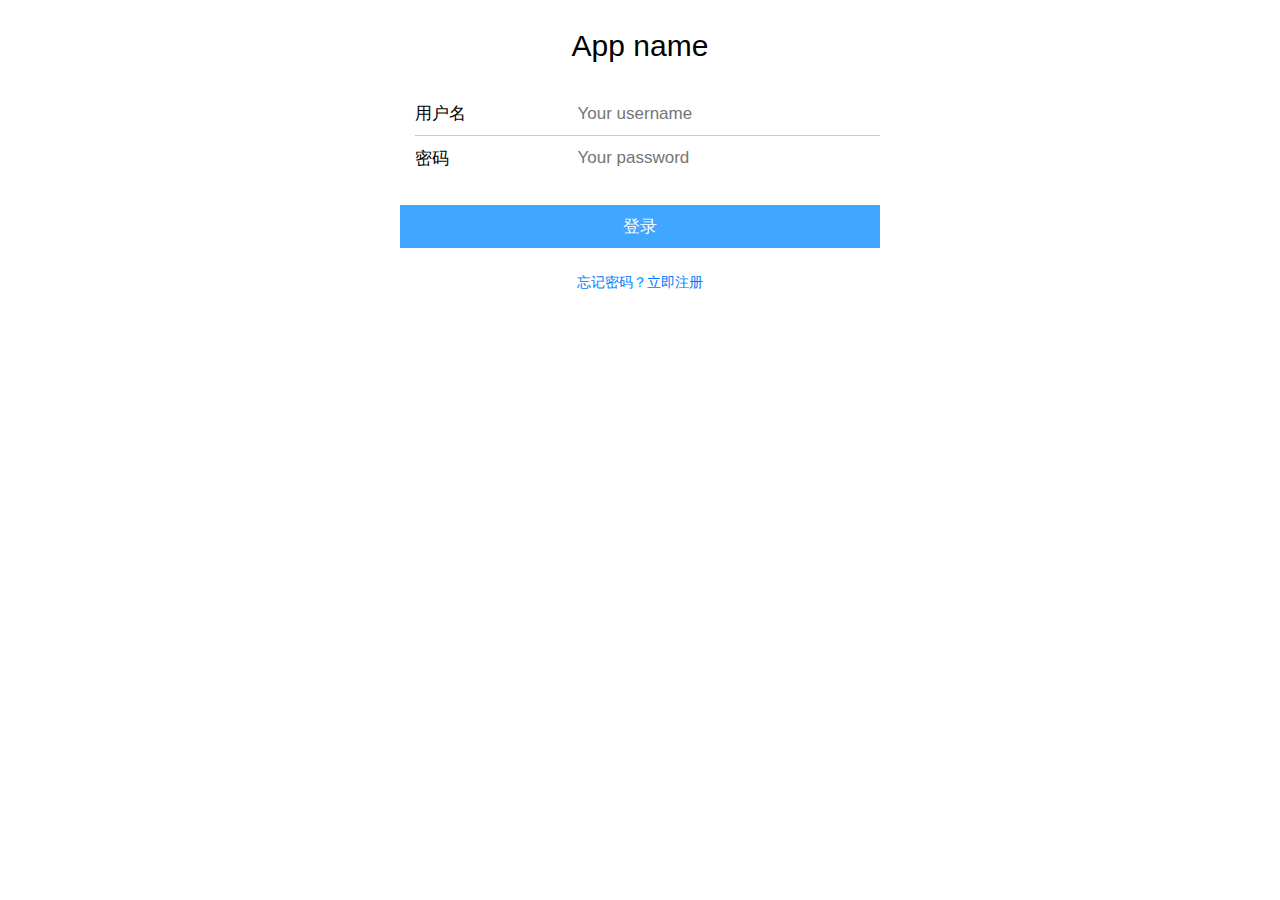
==== commit 1c074176: "page query" ====
--- a/www/index.html
+++ b/www/index.html
@@ -19,7 +19,9 @@
     <!-- Left panel with reveal effect-->
     <div class="panel panel-left panel-reveal">
         <div class="content-block">
+            <div class="row">
             <a class="col-100" href="about.html">分类</a>
+            </div>
         </div>
     </div>
     <!-- Views -->
@@ -50,32 +52,16 @@
 
                         <div class="content-block">
                             <div class="row">
-                                <div class="col-50">1</div>
-                                <div class="col-50">1</div>
-                                <div class="col-50">1</div>
-                                <div class="col-50">1</div>
-                                <div class="col-50">1</div>
+                                <a class="col-50 textbox" href="box.html?title=杯子">杯子</a>
+                                <a class="col-50 textbox" href="box.html?title=橘子">橘子</a>
+                                <a class="col-50 textbox" href="box.html?title=苹果">苹果</a>
+                                <a class="col-50 textbox" href="box.html?title=香蕉">香蕉</a>
+                                <a class="col-50 textbox" href="box.html?title=海绵宝宝">海绵宝宝</a>
+                                <a class="col-50 textbox" href="box.html?title=macbook">macbook</a>
+                                <a class="col-50 textbox" href="box.html?title=iphone">iphone</a>
                             </div>
                             <div class="row">
-                                <div class="content-block">
-                                    <p><a href="#" class="open-login-screen">Open Login Screen</a>
-                                    </p>
-                                </div>
-                                <p class="col-100">
-                                    LESS为CSS赋予了动态语言的特性，如变量、继承、运算、函数。LESS既可以在客户端上运行 (支持IE 6+、Webkit、Firefox)，也可以借助Node.js或者Rhino在服务端运行。
-                                </p>
-                                <p class="col-100">
-                                    LESS为CSS赋予了动态语言的特性，如变量、继承、运算、函数。LESS既可以在客户端上运行 (支持IE 6+、Webkit、Firefox)，也可以借助Node.js或者Rhino在服务端运行。 LESS为CSS赋予了动态语言的特性，如变量、继承、运算、函数。LESS既可以在客户端上运行 (支持IE 6+、Webkit、Firefox)，也可以借助Node.js或者Rhino在服务端运行。
-                                </p>
-                                <p class="col-100">
-                                    LESS为CSS赋予了动态语言的特性，如变量、继承、运算、函数。LESS既可以在客户端上运行 (支持IE 6+、Webkit、Firefox)，也可以借助Node.js或者Rhino在服务端运行。
-                                </p>
-                                <p class="col-100">
-                                    LESS为CSS赋予了动态语言的特性，如变量、继承、运算、函数。LESS既可以在客户端上运行 (支持IE 6+、Webkit、Firefox)，也可以借助Node.js或者Rhino在服务端运行。 LESS为CSS赋予了动态语言的特性，如变量、继承、运算、函数。LESS既可以在客户端上运行 (支持IE 6+、Webkit、Firefox)，也可以借助Node.js或者Rhino在服务端运行。
-                                </p>
-                                <p class="col-100">
-                                    LESS为CSS赋予了动态语言的特性，如变量、继承、运算、函数。LESS既可以在客户端上运行 (支持IE 6+、Webkit、Firefox)，也可以借助Node.js或者Rhino在服务端运行。
-                                </p>
+                                
                             </div>
                         </div>
 
@@ -129,8 +115,7 @@
                                     </li>
                                 </ul>
                                 <div class="list-block-label">
-                                    <p>Lorem ipsum dolor sit amet, consectetur adipiscing elit.</p>
-                                    <p><a href="#" class="close-login-screen">Close Login Screen</a></p>
+                                    <a class="" href="#">忘记密码？</a><a href="#">立即注册</a>
                                 </div>
                             </div>
                         </form>
@@ -146,5 +131,4 @@
     <!-- Path to your app js-->
     <script type="text/javascript" src="script/my-app.js"></script>
 </body>
-
-</html>
+</html>--- a/www/css/my-app.css
+++ b/www/css/my-app.css
@@ -0,0 +1,12 @@
+.list-button{
+	background: rgb(64, 166, 255);
+	color: #fff !important;
+}
+.textbox{
+	background: rgb(64, 166, 255);
+	height:100px;
+	margin:0 0 20px 0;
+	text-align: center;
+	line-height: 100px;
+	color:#fff;
+}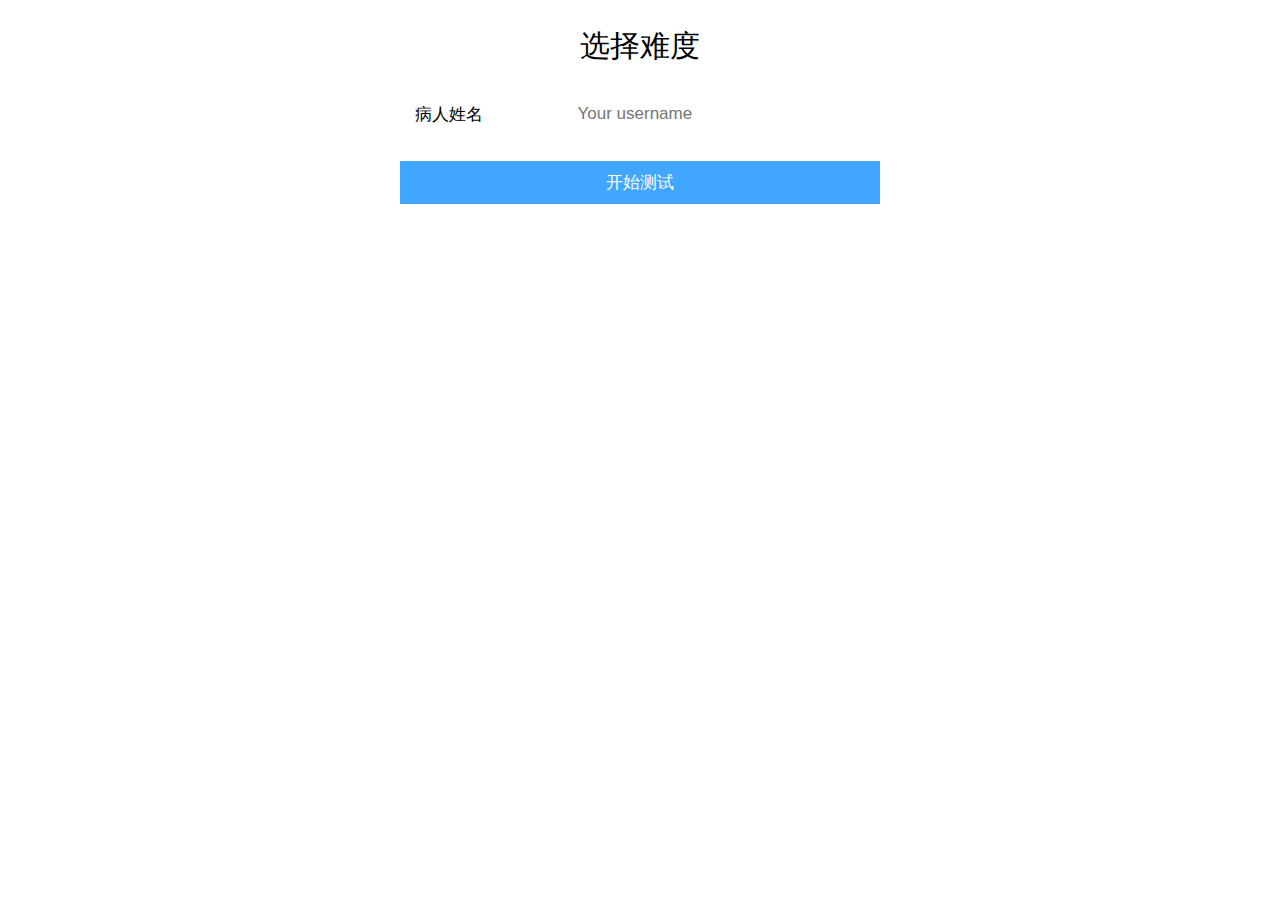
==== commit 960a069f: "脑残测试" ====
--- a/www/index.html
+++ b/www/index.html
@@ -6,7 +6,7 @@
     <meta name="viewport" content="width=device-width, initial-scale=1, maximum-scale=1, minimum-scale=1, user-scalable=no, minimal-ui">
     <meta name="apple-mobile-web-app-capable" content="yes">
     <meta name="apple-mobile-web-app-status-bar-style" content="black">
-    <title>首頁</title>
+    <title>首页</title>
     <link rel="stylesheet" href="css/framework7.min.css">
     <link rel="stylesheet" type="text/css" href="css/my-app.css">
 </head>
@@ -31,11 +31,11 @@
             <!-- Top Navbar-->
             <div class="navbar">
                 <div class="navbar-inner">
-                    <div class="left">
+                    <!-- <div class="left">
                         <a href="#" class="link icon-only open-panel"><i class="icon icon-bars"></i></a>
-                    </div>
+                    </div> -->
                     <!-- We need cool sliding animation on title element, so we have additional "sliding" class -->
-                    <div class="center sliding">首页</div>
+                    <div class="center sliding">脑残难度</div>
                 </div>
             </div>
             <!-- Pages container, because we use fixed-through navbar and toolbar, it has additional appropriate classes-->
@@ -52,17 +52,14 @@
 
                         <div class="content-block">
                             <div class="row">
-                                <a class="col-50 textbox" href="box.html?title=杯子">杯子</a>
-                                <a class="col-50 textbox" href="box.html?title=橘子">橘子</a>
-                                <a class="col-50 textbox" href="box.html?title=苹果">苹果</a>
-                                <a class="col-50 textbox" href="box.html?title=香蕉">香蕉</a>
-                                <a class="col-50 textbox" href="box.html?title=海绵宝宝">海绵宝宝</a>
-                                <a class="col-50 textbox" href="box.html?title=macbook">macbook</a>
-                                <a class="col-50 textbox" href="box.html?title=iphone">iphone</a>
+                                <a class="col-50 textbox" href="box.html?name=2x2&num=2">2x2</a>
+                                <a class="col-50 textbox" href="box.html?name=3x3&num=3">3x3</a>
+                                <a class="col-50 textbox" href="box.html?name=4x4&num=4">4x4</a>
+                                <a class="col-50 textbox" href="box.html?name=6x6&num=6">6x6</a>
+                                <a class="col-50 textbox" href="box.html?name=10x10&num=10">10x10</a>
+                                <a class="col-50 textbox" href="box.html?name=50x50&num=50">50x50</a>
                             </div>
-                            <div class="row">
-                                
-                            </div>
+                            
                         </div>
 
                     </div>
@@ -86,23 +83,15 @@
             <div class="view">
                 <div class="page">
                     <div class="page-content login-screen-content">
-                        <div class="login-screen-title">App name</div>
+                        <div class="login-screen-title">选择难度</div>
                         <form>
                             <div class="list-block">
                                 <ul>
                                     <li class="item-content">
                                         <div class="item-inner">
-                                            <div class="item-title label">用户名</div>
+                                            <div class="item-title label">病人姓名</div>
                                             <div class="item-input">
                                                 <input type="text" name="username" placeholder="Your username">
-                                            </div>
-                                        </div>
-                                    </li>
-                                    <li class="item-content">
-                                        <div class="item-inner">
-                                            <div class="item-title label">密码</div>
-                                            <div class="item-input">
-                                                <input type="password" name="password" placeholder="Your password">
                                             </div>
                                         </div>
                                     </li>
@@ -111,12 +100,13 @@
                             <div class="list-block">
                                 <ul>
                                     <li>
-                                        <a href="#" class="item-link list-button">登录</a>
+                                        <a href="#" class="item-link list-button">开始测试</a>
                                     </li>
                                 </ul>
-                                <div class="list-block-label">
+                                <!--
+                                    <div class="list-block-label">
                                     <a class="" href="#">忘记密码？</a><a href="#">立即注册</a>
-                                </div>
+                                </div> -->
                             </div>
                         </form>
                     </div>
@@ -128,6 +118,7 @@
     </div>
     <!-- Path to Framework7 Library JS-->
     <script type="text/javascript" src="script/framework7.min.js"></script>
+    <script type="text/javascript" src="script/underscore-min.js"></script>
     <!-- Path to your app js-->
     <script type="text/javascript" src="script/my-app.js"></script>
 </body>
--- a/www/css/my-app.css
+++ b/www/css/my-app.css
@@ -9,4 +9,20 @@
 	text-align: center;
 	line-height: 100px;
 	color:#fff;
+}
+.gamebox{
+	background: green;
+	text-align: center;
+	float: left;
+	font-size: 12px;
+}
+.step-text{
+	text-align: center;
+	color:green;
+	font-size:28px;
+	font-weight: bold;
+}
+.step-to-sick{
+	color:red;
+	font-size:22px;
 }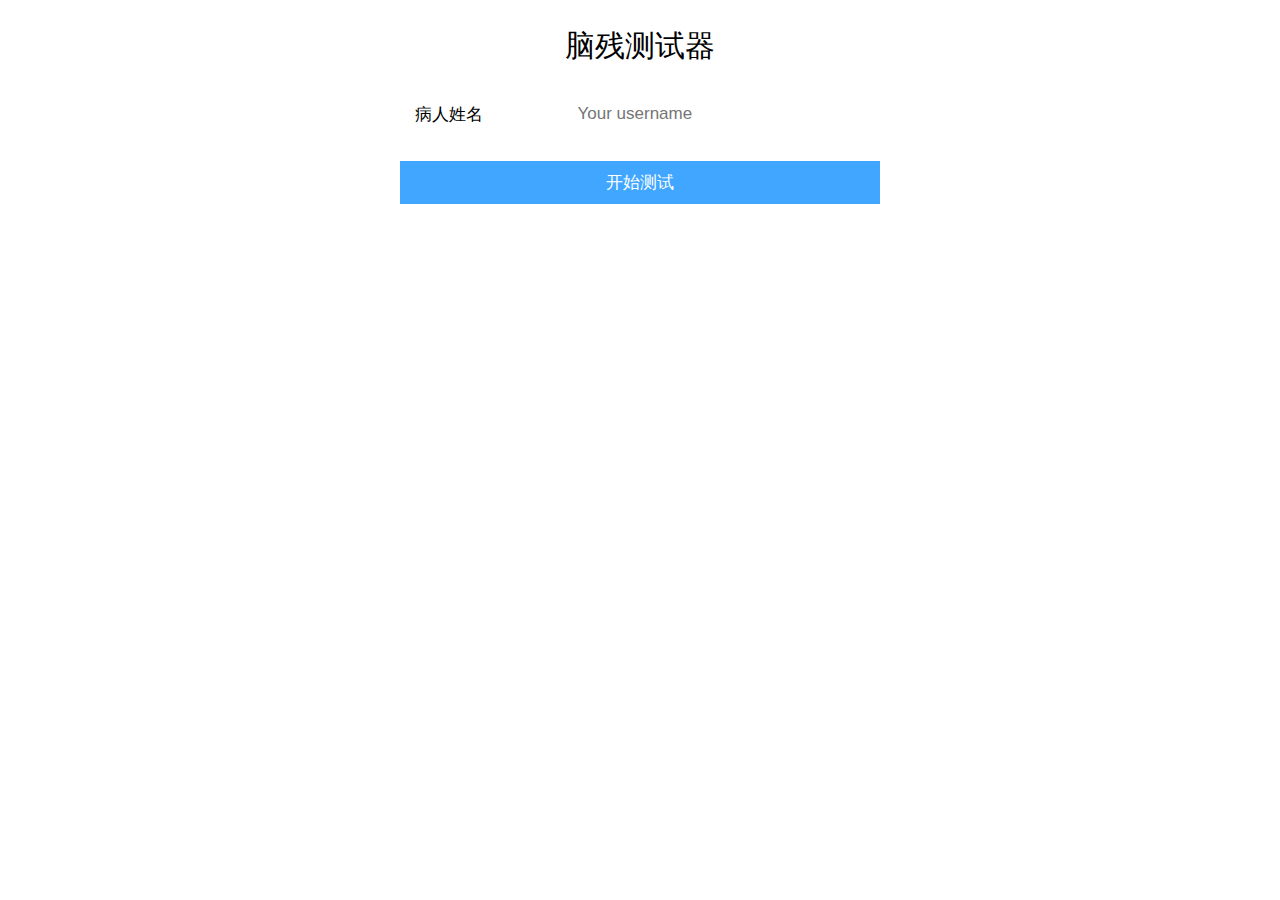
==== commit b36768c6: "a" ====
--- a/www/index.html
+++ b/www/index.html
@@ -57,6 +57,8 @@
                                 <a class="col-50 textbox" href="box.html?name=4x4&num=4">4x4</a>
                                 <a class="col-50 textbox" href="box.html?name=6x6&num=6">6x6</a>
                                 <a class="col-50 textbox" href="box.html?name=10x10&num=10">10x10</a>
+                                <a class="col-50 textbox" href="box.html?name=15x15&num=15">15x15</a>
+                                <a class="col-50 textbox" href="box.html?name=25x25&num=25">25x25</a>
                                 <a class="col-50 textbox" href="box.html?name=50x50&num=50">50x50</a>
                             </div>
                             
@@ -83,7 +85,7 @@
             <div class="view">
                 <div class="page">
                     <div class="page-content login-screen-content">
-                        <div class="login-screen-title">选择难度</div>
+                        <div class="login-screen-title">脑残测试器</div>
                         <form>
                             <div class="list-block">
                                 <ul>
